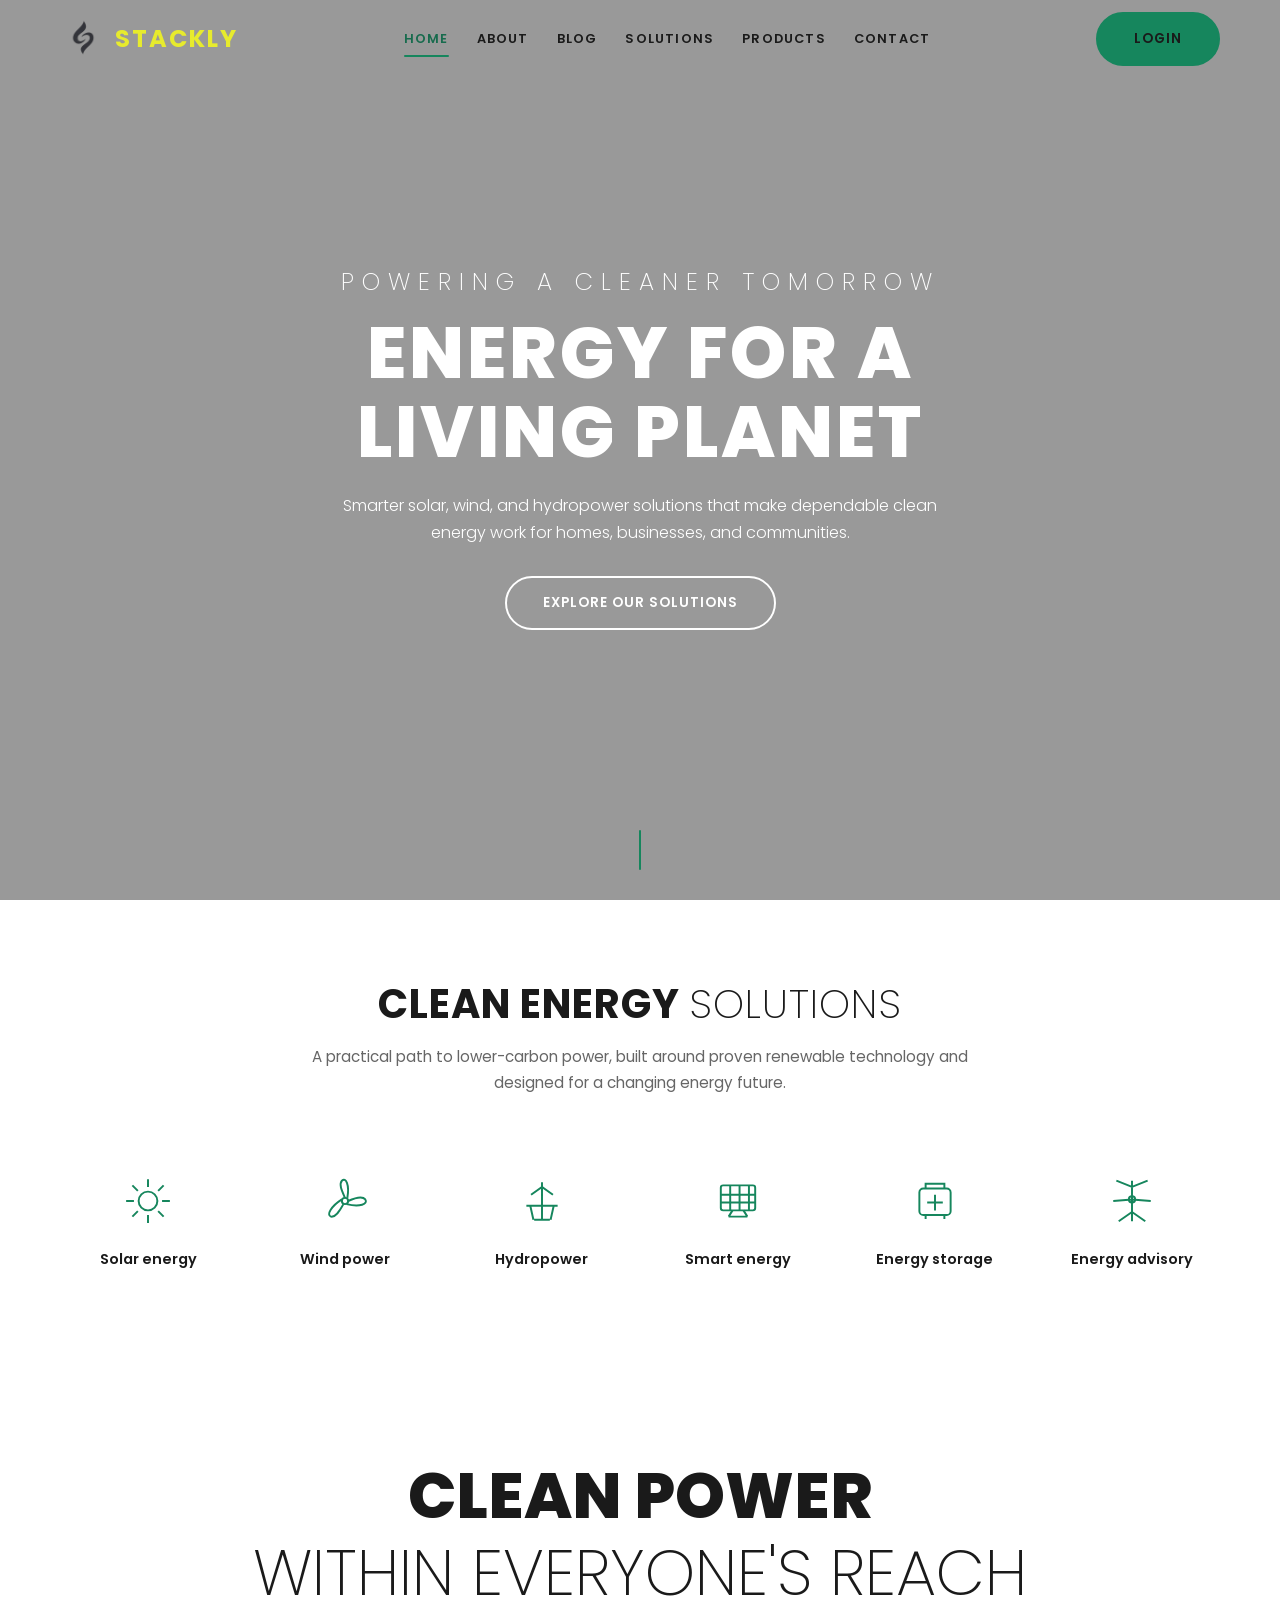
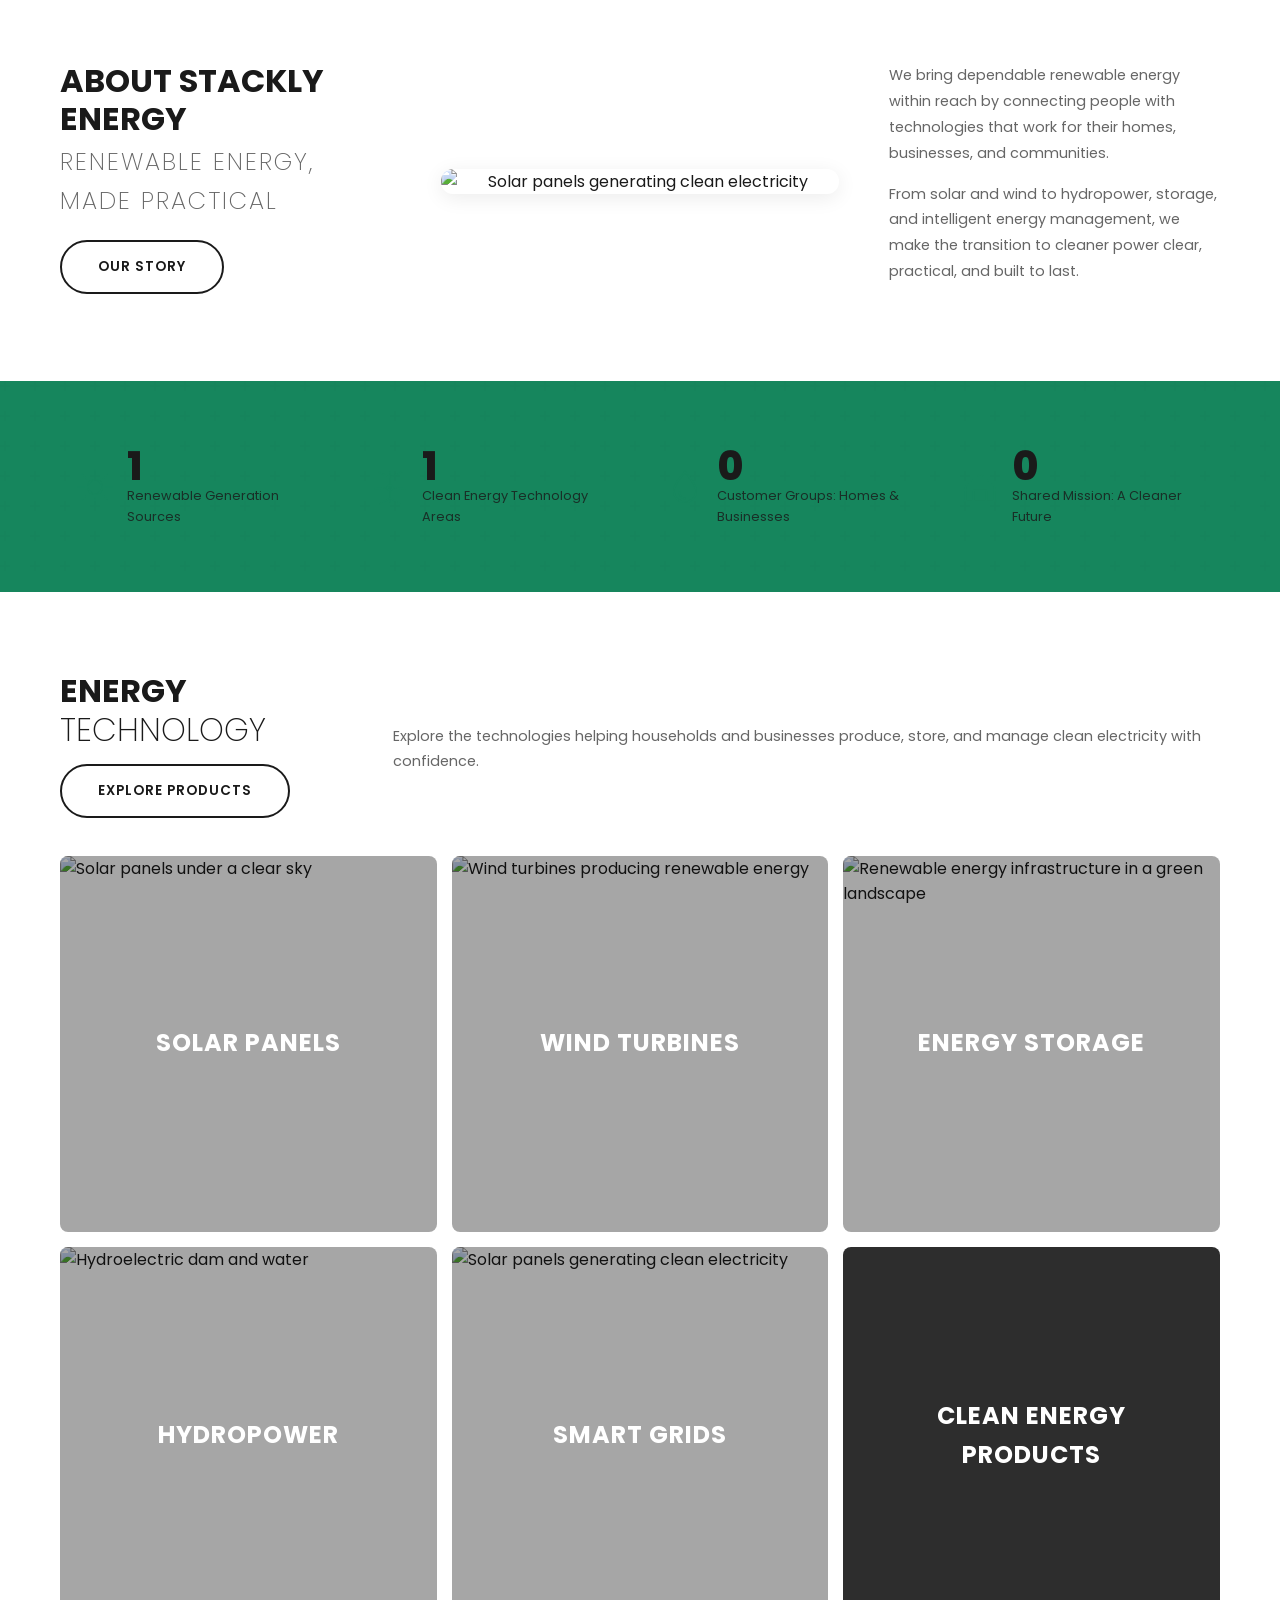
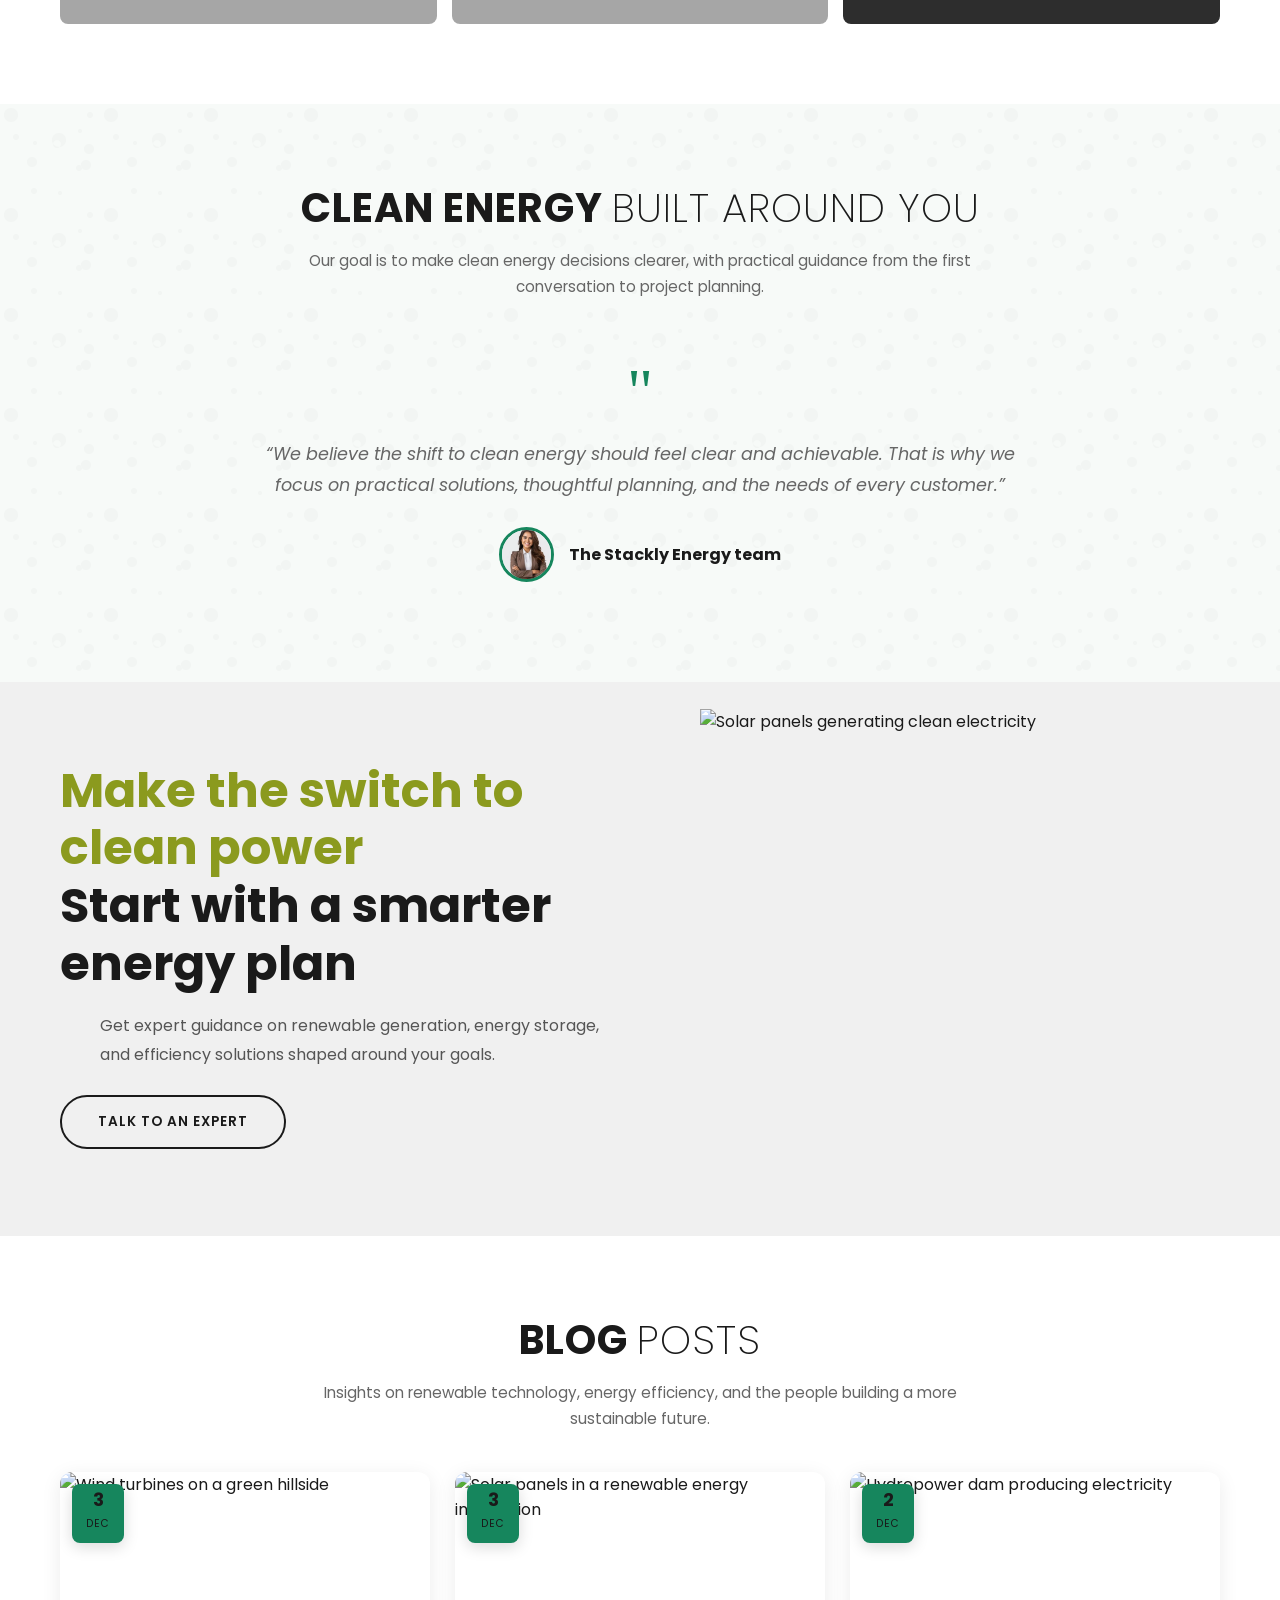
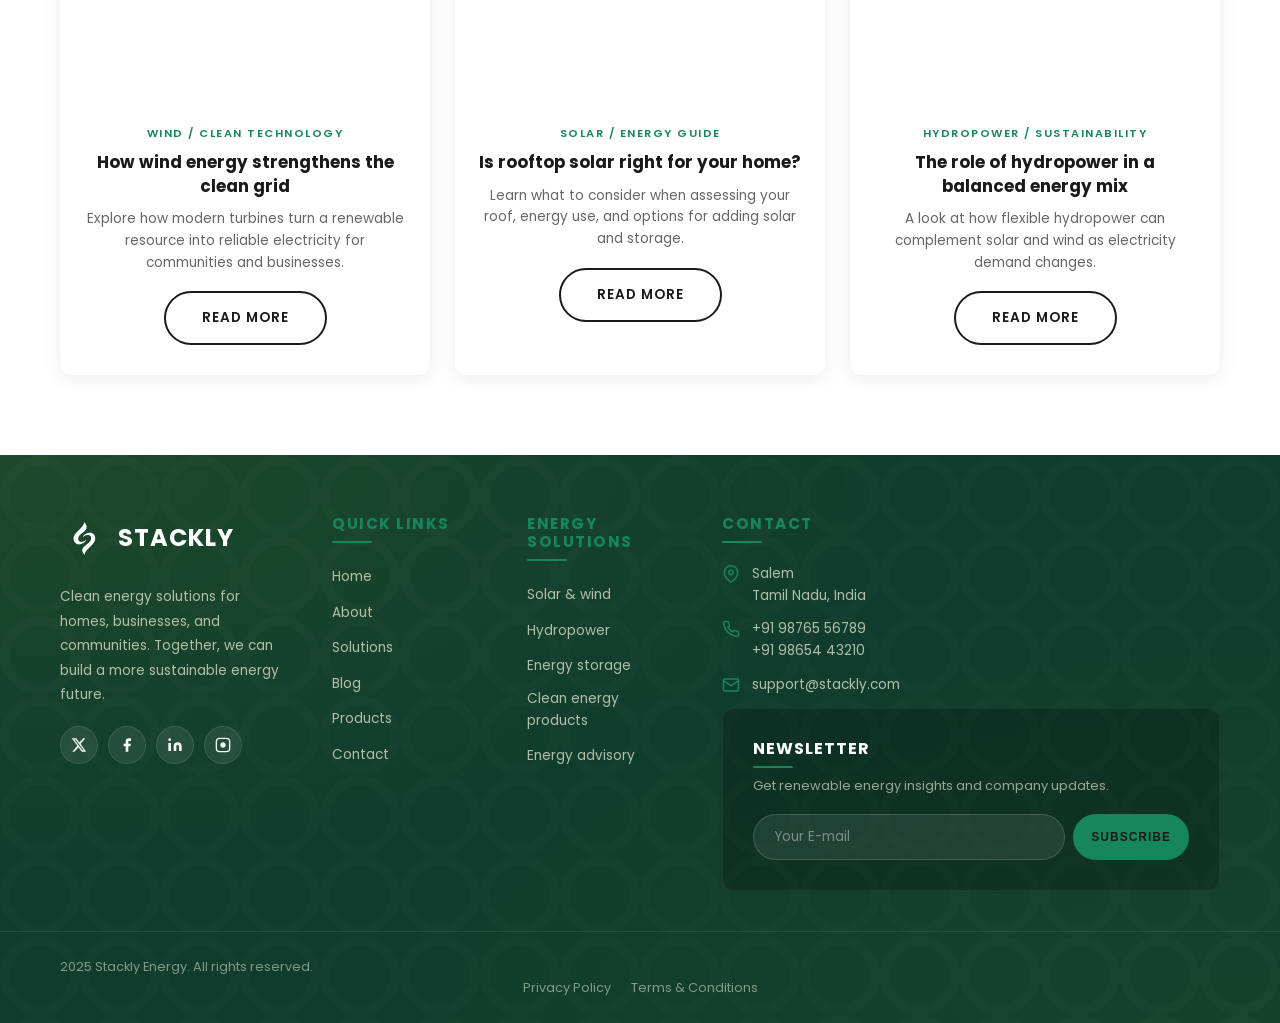
==== index.html @ 2f4397d4 "Add files via upload" ====
<!DOCTYPE html>
<html lang="en">
<head>
    <meta charset="UTF-8">
    <meta name="viewport" content="width=device-width, initial-scale=1.0">
    <title>Stackly Energy | Clean power for a brighter future</title>
    <meta name="description" content="Discover renewable energy solutions from Stackly Energy, including solar, wind, hydropower, storage, and energy management.">
    <link rel="preconnect" href="https://fonts.googleapis.com">
    <link href="https://fonts.googleapis.com/css2?family=Poppins:wght@200;300;400;500;600;700;800&display=swap" rel="stylesheet">
    <link rel="stylesheet" href="style.css">
</head>
<body>
    <!-- Header -->
    <header class="header header-transparent">
        <div class="container">
            <div class="header-inner">
              <a href="index.html" class="logo">
    <img src="logo.png" alt="STACKLY Logo" class="logo-image">
    <span class="logo-text">STACKLY</span>
</a>
                <nav class="nav">
                    <a href="index.html" class="nav-link active">Home</a>
                    <a href="about.html" class="nav-link">About</a>
                    <a href="blog.html" class="nav-link">Blog</a>
                    <a href="agriculture.html" class="nav-link">Solutions</a>
                    <a href="shop.html" class="nav-link">Products</a>
                    <a href="contact.html" class="nav-link">Contact</a>
                </nav>
                <a href="login.html" class="btn btn-primary">Login</a>
                <div class="mobile-toggle">
                    <span></span>
                    <span></span>
                    <span></span>
                </div>
            </div>
        </div>
    </header>

    <!-- Hero Section -->
    <section class="hero">
        <div class="hero-bg"></div>
        <div class="hero-overlay"></div>
        <div class="hero-content">
            <span class="hero-label">Powering a cleaner tomorrow</span>
            <h1 class="hero-title">Energy for a<br>living planet</h1>
            <p class="hero-desc">Smarter solar, wind, and hydropower solutions that make dependable clean energy work for homes, businesses, and communities.</p>
            <a href="agriculture.html" class="btn btn-outline-white">Explore our solutions</a>
        </div>
        <div class="scroll-down">
            <span></span>
        </div>
    </section>

    <!-- Clean energy solutions -->
    <section class="section-padding">
        <div class="container">
            <div class="fade-in">
                <h2 class="section-title">Clean energy <span class="thin">solutions</span></h2>
                <p class="section-subtitle">A practical path to lower-carbon power, built around proven renewable technology and designed for a changing energy future.</p>
            </div>
            <div class="offers-grid stagger-container">
                <div class="offer-card fade-in">
                    <div class="offer-icon">
                        <svg viewBox="0 0 64 64" fill="none" stroke="#16865d" stroke-width="2.5"><circle cx="32" cy="32" r="12"/><path d="M32 4v10M32 50v10M4 32h10M50 32h10M12 12l7 7M45 45l7 7M52 12l-7 7M19 45l-7 7"/></svg>
                    </div>
                    <h3 class="offer-title">Solar energy</h3>
                </div>
                <div class="offer-card fade-in">
                    <div class="offer-icon">
                        <svg viewBox="0 0 64 64" fill="none" stroke="#16865d" stroke-width="2.5"><circle cx="32" cy="32" r="4"/><path d="M32 28C28 19 24 11 28 6c5-5 10 5 7 22M36 32c9-4 18-7 22-2 4 6-7 10-24 6M30 36c-5 9-10 17-16 16-6-2 0-13 14-22"/></svg>
                    </div>
                    <h3 class="offer-title">Wind power</h3>
                </div>
                <div class="offer-card fade-in">
                    <div class="offer-icon">
                        <svg viewBox="0 0 64 64" fill="none" stroke="#16865d" stroke-width="2.5"><path d="M32 8v48M18 24l14-10 14 10M12 38h40M17 38l4 18M47 38l-4 18M22 56h20"/></svg>
                    </div>
                    <h3 class="offer-title">Hydropower</h3>
                </div>
                <div class="offer-card fade-in">
                    <div class="offer-icon">
                        <svg viewBox="0 0 64 64" fill="none" stroke="#16865d" stroke-width="2.5"><rect x="10" y="12" width="44" height="32" rx="3"/><path d="M10 24h44M10 34h44M22 12v32M34 12v32M46 12v32M20 52h24M25 44l-5 8M39 44l5 8"/></svg>
                    </div>
                    <h3 class="offer-title">Smart energy</h3>
                </div>
                <div class="offer-card fade-in">
                    <div class="offer-icon">
                        <svg viewBox="0 0 64 64" fill="none" stroke="#16865d" stroke-width="2.5"><rect x="12" y="16" width="40" height="34" rx="5"/><path d="M20 16v-6h24v6M20 50v5M44 50v5M22 34h20M32 24v20"/></svg>
                    </div>
                    <h3 class="offer-title">Energy storage</h3>
                </div>
                <div class="offer-card fade-in">
                    <div class="offer-icon">
                        <svg viewBox="0 0 64 64" fill="none" stroke="#16865d" stroke-width="2.5"><path d="M32 6v52M32 14L12 6M32 14l20-8M32 30L8 32M32 30l24 2M32 46L15 58M32 46l17 12"/><circle cx="32" cy="30" r="4"/></svg>
                    </div>
                    <h3 class="offer-title">Energy advisory</h3>
                </div>
            </div>
        </div>
    </section>

    <!-- About Section -->
    <section class="section-padding about-section">
        <div class="container">
            <div class="fade-in">
                <h2 class="about-big-text">Clean power<br><span class="thin">within everyone's reach</span></h2>
            </div>
            <div class="about-content">
                <div class="about-left fade-in">
                    <h3>About Stackly Energy</h3>
                    <p class="subtitle">Renewable energy, made practical</p>
                    <a href="about.html" class="btn btn-outline">Our story</a>
                </div>
                <div class="about-center fade-in">
                    <img src="https://images.unsplash.com/photo-1509391366360-2e959784a276?auto=format&amp;fit=crop&amp;w=900&amp;q=85" alt="Solar panels generating clean electricity">
                </div>
                <div class="about-right fade-in">
                    <p>We bring dependable renewable energy within reach by connecting people with technologies that work for their homes, businesses, and communities.</p>
                    <p>From solar and wind to hydropower, storage, and intelligent energy management, we make the transition to cleaner power clear, practical, and built to last.</p>
                </div>
            </div>
        </div>
    </section>

    <!-- Stats Section -->
    <section class="stats-section">
        <div class="container">
            <div class="stats-grid stagger-container">
                <div class="stat-item fade-in">
                    <div class="stat-icon">
                        <svg viewBox="0 0 50 50" fill="none" stroke="#16865d" stroke-width="2"><circle cx="25" cy="25" r="9"/><path d="M25 3v9M25 38v9M3 25h9M38 25h9M9 9l6 6M35 35l6 6M41 9l-6 6M15 35l-6 6"/></svg>
                    </div>
                    <div>
                        <div class="stat-number"><span class="counter" data-target="3">0</span></div>
                        <div class="stat-label">Renewable generation sources</div>
                    </div>
                </div>
                <div class="stat-item fade-in">
                    <div class="stat-icon">
                        <svg viewBox="0 0 50 50" fill="none" stroke="#16865d" stroke-width="2"><path d="M25 5v40M25 13L10 6M25 13l15-7M25 26L6 27M25 26l19 1M25 39L12 46M25 39l13 7"/><circle cx="25" cy="26" r="3"/></svg>
                    </div>
                    <div>
                        <div class="stat-number"><span class="counter" data-target="4">0</span></div>
                        <div class="stat-label">Clean energy technology areas</div>
                    </div>
                </div>
                <div class="stat-item fade-in">
                    <div class="stat-icon">
                        <svg viewBox="0 0 50 50" fill="none" stroke="#16865d" stroke-width="2"><path d="M25 6c-7 9-14 16-14 24a14 14 0 0028 0c0-8-7-15-14-24z"/><path d="M18 31c0 5 3 8 8 9"/></svg>
                    </div>
                    <div>
                        <div class="stat-number"><span class="counter" data-target="2">0</span></div>
                        <div class="stat-label">Customer groups: homes &amp; businesses</div>
                    </div>
                </div>
                <div class="stat-item fade-in">
                    <div class="stat-icon">
                        <svg viewBox="0 0 50 50" fill="none" stroke="#16865d" stroke-width="2"><path d="M7 43V24l18-15 18 15v19M17 43V29h16v14M4 43h42"/></svg>
                    </div>
                    <div>
                        <div class="stat-number"><span class="counter" data-target="1">0</span></div>
                        <div class="stat-label">Shared mission: a cleaner future</div>
                    </div>
                </div>
            </div>
        </div>
    </section>

    <!-- Products Section -->
    <section class="section-padding">
        <div class="container">
            <div class="products-header fade-in">
                <div>
                    <h2>Energy <span class="thin">technology</span></h2>
                    <a href="shop.html" class="btn btn-outline" style="margin-top:15px">Explore products</a>
                </div>
                <p>Explore the technologies helping households and businesses produce, store, and manage clean electricity with confidence.</p>
            </div>
            <div class="products-grid stagger-container">
                    <a href="shop.html" class="product-card fade-in">
                        <img src="https://images.unsplash.com/photo-1497440001374-f26997328c1b?auto=format&amp;fit=crop&amp;w=800&amp;q=85" alt="Solar panels under a clear sky">
                        <div class="product-overlay">
                            <h3 class="product-title">Solar panels</h3>
                        </div>
                    </a>
                <a href="shop.html" class="product-card fade-in">
                    <img src="https://images.unsplash.com/photo-1466611653911-95081537e5b7?auto=format&amp;fit=crop&amp;w=800&amp;q=85" alt="Wind turbines producing renewable energy">
                    <div class="product-overlay">
                        <h3 class="product-title">Wind turbines</h3>
                    </div>
                </a>
                <a href="shop.html" class="product-card fade-in">
                    <img src="https://images.unsplash.com/photo-1497435334941-8c899ee9e8e9?auto=format&amp;fit=crop&amp;w=800&amp;q=85" alt="Renewable energy infrastructure in a green landscape">
                    <div class="product-overlay">
                        <h3 class="product-title">Energy storage</h3>
                    </div>
                </a>
                <a href="shop.html" class="product-card fade-in">
                    <img src="https://images.unsplash.com/photo-1516937941344-00b4e0337589?auto=format&amp;fit=crop&amp;w=800&amp;q=85" alt="Hydroelectric dam and water">
                    <div class="product-overlay">
                        <h3 class="product-title">Hydropower</h3>
                    </div>
                </a>
                <a href="shop.html" class="product-card fade-in">
                    <img src="https://images.unsplash.com/photo-1509391366360-2e959784a276?auto=format&amp;fit=crop&amp;w=800&amp;q=85" alt="Solar panels generating clean electricity">
                    <div class="product-overlay">
                        <h3 class="product-title">Smart grids</h3>
                    </div>
                </a>
                <a href="shop.html" class="product-card dark fade-in">
                    <div class="product-title">Clean energy<br>products</div>
                </a>
            </div>
        </div>
    </section>

    <!-- Testimonials -->
    <section class="section-padding testimonials-section">
        <div class="container">
            <div class="fade-in">
                <h2 class="section-title">Clean energy <span class="thin">built around you</span></h2>
                <p class="section-subtitle">Our goal is to make clean energy decisions clearer, with practical guidance from the first conversation to project planning.</p>
            </div>
            <div class="testimonial-slide fade-in">
                <div class="quote-icon">"</div>
                <p class="testimonial-text">“We believe the shift to clean energy should feel clear and achievable. That is why we focus on practical solutions, thoughtful planning, and the needs of every customer.”</p>
                <div class="testimonial-author">
                    <img src="asha.webp" alt="Terens Smith">
                    <h4>The Stackly Energy team</h4>
                </div>
            </div>
        </div>
    </section>

    <!-- Promo Section -->
    <section class="promo-section">
        <div class="promo-inner">
           <div class="promo-content fade-in">
    <h2>
        <span class="highlight">Make the switch to clean power</span><br>
        Start with a smarter energy plan
    </h2>

    <p>
        Get expert guidance on renewable generation, energy storage, and efficiency solutions shaped around your goals.
    </p>

    <a href="contact.html" class="btn btn-outline">Talk to an expert</a>
</div>
            <div class="promo-image">
                <img src="https://images.unsplash.com/photo-1509391366360-2e959784a276?auto=format&amp;fit=crop&amp;w=900&amp;q=85" alt="Solar panels generating clean electricity">
            </div>
        </div>
    </section>

    <!-- Blog Section -->
    <section class="section-padding">
        <div class="container">
            <div class="fade-in">
                <h2 class="section-title">Blog <span class="thin">Posts</span></h2>
                <p class="section-subtitle">Insights on renewable technology, energy efficiency, and the people building a more sustainable future.</p>
            </div>
            <div class="blog-grid stagger-container">
                <article class="blog-card fade-in">
                    <div class="blog-image">
                        <img src="https://images.unsplash.com/photo-1466611653911-95081537e5b7?auto=format&amp;fit=crop&amp;w=700&amp;q=85" alt="Wind turbines on a green hillside">
                        <div class="blog-date">
                            <span class="day">3</span>
                            <span class="month">Dec</span>
                        </div>
                    </div>
                    <div class="blog-content">
                        <div class="blog-meta">Wind / Clean technology</div>
                        <h3 class="blog-title">How wind energy strengthens the clean grid</h3>
                        <p class="blog-excerpt">Explore how modern turbines turn a renewable resource into reliable electricity for communities and businesses.</p>
                        <a href="blog.html" class="btn btn-outline">Read More</a>
                    </div>
                </article>
                <article class="blog-card fade-in">
                    <div class="blog-image">
                        <img src="https://images.unsplash.com/photo-1497440001374-f26997328c1b?auto=format&amp;fit=crop&amp;w=700&amp;q=85" alt="Solar panels in a renewable energy installation">
                        <div class="blog-date">
                            <span class="day">3</span>
                            <span class="month">Dec</span>
                        </div>
                    </div>
                    <div class="blog-content">
                        <div class="blog-meta">Solar / Energy guide</div>
                        <h3 class="blog-title">Is rooftop solar right for your home?</h3>
                        <p class="blog-excerpt">Learn what to consider when assessing your roof, energy use, and options for adding solar and storage.</p>
                        <a href="blog.html" class="btn btn-outline">Read More</a>
                    </div>
                </article>
                <article class="blog-card fade-in">
                    <div class="blog-image">
                        <img src="https://images.unsplash.com/photo-1516937941344-00b4e0337589?auto=format&amp;fit=crop&amp;w=700&amp;q=85" alt="Hydropower dam producing electricity">
                        <div class="blog-date">
                            <span class="day">2</span>
                            <span class="month">Dec</span>
                        </div>
                    </div>
                    <div class="blog-content">
                        <div class="blog-meta">Hydropower / Sustainability</div>
                        <h3 class="blog-title">The role of hydropower in a balanced energy mix</h3>
                        <p class="blog-excerpt">A look at how flexible hydropower can complement solar and wind as electricity demand changes.</p>
                        <a href="blog.html" class="btn btn-outline">Read More</a>
                    </div>
                </article>
            </div>
        </div>
    </section>

    <!-- Partners -->
    <!-- <section class="partners-section">
        <div class="container">
            <div class="partners-grid stagger-container">
                <img src="https://via.placeholder.com/150x80/4a7c59/ffffff?text=ORGANIC+FOOD" alt="Partner 1" class="partner-logo fade-in">
                <img src="https://via.placeholder.com/150x80/6b8e23/ffffff?text=FARM+FRESH" alt="Partner 2" class="partner-logo fade-in">
                <img src="https://via.placeholder.com/150x80/228b22/ffffff?text=OrganicFood" alt="Partner 3" class="partner-logo fade-in">
                <img src="https://via.placeholder.com/150x80/176b4d/ffffff?text=Clean+Energy" alt="Clean energy partner" class="partner-logo fade-in">
                <img src="https://via.placeholder.com/150x80/2e8b57/ffffff?text=ORGANIC" alt="Partner 5" class="partner-logo fade-in">
            </div>
        </div>
    </section>

    <!-- Contact / Get In Touch Section -->
    <!-- <section class="contact-section" id="contact">
        <div class="container">
            <div class="fade-in">
                <h2 class="section-title">Get <span class="thin">In Touch</span></h2>
                <p class="section-subtitle">Have a project in mind or want to learn more about clean energy? We'd love to hear from you.</p>
            </div>
            <form class="contact-form" id="contactForm">
                <div class="form-row">
                    <div class="form-group">
                        <input type="text" class="form-control" id="contactName" placeholder="Name">
                        <span class="error-msg">Please fill the field.</span>
                    </div>
                    <div class="form-group">
                        <input type="email" class="form-control" id="contactEmail" placeholder="E-mail">
                        <span class="error-msg">Please fill the field.</span>
                    </div>
                </div>
                <div class="form-group full">
                    <textarea class="form-control textarea" id="contactMessage" placeholder="Comments"></textarea>
                    <span class="error-msg">Please fill the field.</span>
                </div>
                <div style="text-align:center; margin-top:30px;">
                    <button type="submit" class="btn btn-send">Send</button>
                </div>
            </form>
        </div>
    </section>  -->

    <!-- Map -->
    <!-- <section class="map-section">
        <iframe src="https://www.google.com/maps/embed?pb=!1m18!1m12!1m3!1d3168.639436474726!2d-122.083746684692!3d37.4219999798245!2m3!1f0!2f0!3f0!3m2!1i1024!2i768!4f13.1!3m3!1m2!1s0x808fba02425dad8f%3A0x6c296c66619367e0!2sGoogleplex!5e0!3m2!1sen!2sus!4v1620000000000!5m2!1sen!2sus" allowfullscreen="" loading="lazy"></iframe>
    </section> -->

    <!-- Footer -->
    <footer class="footer">
        <div class="footer-top">
            <div class="container">
                <div class="footer-grid">
                    <!-- Column 1: Brand -->
                    <div class="footer-column footer-brand">
                                  <a href="index.html" class="logo">
    <img src="logoo - Copy.webp" alt="STACKLY Logo" class="logo-image">
    <span class="logo-text">STACKLY</span>
</a>
                        <p>Clean energy solutions for homes, businesses, and communities. Together, we can build a more sustainable energy future.</p>
                        <div class="social-links">
<a href="404.html" aria-label="X">
    <svg width="16" height="16" viewBox="0 0 24 24" fill="currentColor">
        <path d="M18.244 2H21.5l-7.11 8.13L22.75 22h-6.54l-5.12-6.69L5.2 22H1.94l7.61-8.7L1.25 2h6.7l4.63 6.1L18.244 2zm-1.15 18h1.81L6.93 3.9H5.01L17.094 20z"/>
    </svg>
</a>                            <a href="404.html" aria-label="Facebook"><svg width="16" height="16" viewBox="0 0 24 24" fill="currentColor"><path d="M18 2h-3a5 5 0 0 0-5 5v3H7v4h3v8h4v-8h3l1-4h-4V7a1 1 0 0 1 1-1h3z"/></svg></a>
                            <a href="404.html" aria-label="LinkedIn"><svg width="16" height="16" viewBox="0 0 24 24" fill="currentColor"><path d="M16 8a6 6 0 0 1 6 6v7h-4v-7a2 2 0 0 0-2-2 2 2 0 0 0-2 2v7h-4v-7a6 6 0 0 1 6-6zM2 9h4v12H2zM4 6a2 2 0 1 1 0-4 2 2 0 0 1 0 4z"/></svg></a>
                            <a href="404.html" aria-label="Instagram"><svg width="16" height="16" viewBox="0 0 24 24" fill="currentColor"><rect x="2" y="2" width="20" height="20" rx="5" ry="5" stroke="currentColor" stroke-width="2" fill="none"/><path d="M16 11.37A4 4 0 1 1 12.63 8 4 4 0 0 1 16 11.37z"/><line x1="17.5" y1="6.5" x2="17.51" y2="6.5"/></svg></a>
                        </div>
                    </div>
                    
                    <!-- Column 2: Quick Links -->
                    <div class="footer-column">
                        <h4>Quick Links</h4>
                        <ul class="footer-links">
                            <li><a href="index.html">Home</a></li>
                            <li><a href="about.html">About</a></li>
                            <li><a href="agriculture.html">Solutions</a></li>
                            <li><a href="blog.html">Blog</a></li>
                            <li><a href="shop.html">Products</a></li>
                            <li><a href="contact.html">Contact</a></li>
                        </ul>
                    </div>
                    
                    <!-- Column 3: Energy solutions -->
                    <div class="footer-column">
                        <h4>Energy solutions</h4>
                        <ul class="footer-links">
                            <li><a href="agriculture.html">Solar &amp; wind</a></li>
                            <li><a href="agriculture.html">Hydropower</a></li>
                            <li><a href="agriculture.html">Energy storage</a></li>
                            <li><a href="shop.html">Clean energy products</a></li>
                            <li><a href="contact.html">Energy advisory</a></li>
                        </ul>
                    </div>
                    
                    <!-- Column 4: Contact + Newsletter -->
                    <div class="footer-column">
                        <h4>Contact</h4>
                        <div class="footer-contact-item">
                            <svg width="18" height="18" viewBox="0 0 24 24" fill="none" stroke="currentColor" stroke-width="2"><path d="M21 10c0 7-9 13-9 13s-9-6-9-13a9 9 0 0 1 18 0z"/><circle cx="12" cy="10" r="3"/></svg>
                            <span>Salem<br>Tamil Nadu, India</span>
                        </div>
                        <div class="footer-contact-item">
                            <svg width="18" height="18" viewBox="0 0 24 24" fill="none" stroke="currentColor" stroke-width="2"><path d="M22 16.92v3a2 2 0 0 1-2.18 2 19.79 19.79 0 0 1-8.63-3.07 19.5 19.5 0 0 1-6-6 19.79 19.79 0 0 1-3.07-8.67A2 2 0 0 1 4.11 2h3a2 2 0 0 1 2 1.72 12.84 12.84 0 0 0 .7 2.81 2 2 0 0 1-.45 2.11L8.09 9.91a16 16 0 0 0 6 6l1.27-1.27a2 2 0 0 1 2.11-.45 12.84 12.84 0 0 0 2.81.7A2 2 0 0 1 22 16.92z"/></svg>
                            <span>+91 98765 56789<br>+91 98654 43210</span>
                        </div>
                        <div class="footer-contact-item">
                            <svg width="18" height="18" viewBox="0 0 24 24" fill="none" stroke="currentColor" stroke-width="2"><path d="M4 4h16c1.1 0 2 .9 2 2v12c0 1.1-.9 2-2 2H4c-1.1 0-2-.9-2-2V6c0-1.1.9-2 2-2z"/><polyline points="22,6 12,13 2,6"/></svg>
                            <span>support@stackly.com</span>
                        </div>
                        
                        <div class="footer-newsletter-area">
                            <h4>Newsletter</h4>
                            <p>Get renewable energy insights and company updates.</p>
                            <form class="newsletter-form">
                                <input type="email" class="form-control" placeholder="Your E-mail" required>
                                <button type="submit" class="btn btn-primary" style="padding:10px 20px; font-size:0.75rem;">Subscribe</button>
                            </form>
                        </div>
                    </div>
                </div>
            </div>
        </div>
        
        <div class="footer-bottom">
            <div class="container">
                <p>2025 Stackly Energy. All rights reserved.</p>
                <div class="footer-bottom-links">
                    <a href="404.html">Privacy Policy</a>
                    <a href="404.html">Terms & Conditions</a>
                </div>
            </div>
        </div>
    </footer>

    <!-- Back to Top -->
    <div class="back-to-top" aria-label="Back to top">
        <svg width="20" height="20" viewBox="0 0 24 24" fill="none" stroke="currentColor" stroke-width="2.5"><path d="M18 15l-6-6-6 6"/></svg>
    </div>

    <script src="script.js"></script>
</body>
</html>
---- style.css ----
/* ============================================
   Stackly Energy - Renewable Energy Website Styles
   Mobile-First | Responsive | Animated
   ============================================ */

/* CSS Variables - Renewable Energy Palette */
:root {
    --primary: #16865d;
    --primary-dark: #116b4a;
    --primary-light: #d9f3e7;
    --deep-green: #103c2d;
    --forest-green: #176b4d;
    --olive: #4a9b70;
    --earth: #d3a82e;
    --brown: #34584b;
    --cream: #f3f8f4;
    --off-white: #f7faf8;
    --dark: #1a1a1a;
    --dark-gray: #2d2d2d;
    --gray: #666666;
    --light-gray: #f0f0f0;
    --white: #ffffff;
    --header-bg: rgba(255,255,255,0.98);
    --header-shadow: 0 2px 20px rgba(0,0,0,0.08);
    --transition: all 0.3s cubic-bezier(0.4, 0, 0.2, 1);
    --transition-slow: all 0.5s cubic-bezier(0.4, 0, 0.2, 1);
    --shadow: 0 4px 20px rgba(0,0,0,0.08);
    --shadow-hover: 0 12px 40px rgba(0,0,0,0.15);
    --shadow-card: 0 8px 30px rgba(0,0,0,0.12);
    --radius: 12px;
    --radius-sm: 8px;
}

/* Reset & Base */
*, *::before, *::after {
    margin: 0;
    padding: 0;
    box-sizing: border-box;
}

html {
    scroll-behavior: smooth;
    font-size: 16px;
}

body {
    font-family: 'Poppins', sans-serif;
    color: var(--dark);
    line-height: 1.6;
    overflow-x: hidden;
    background: var(--white);
    -webkit-font-smoothing: antialiased;
    -moz-osx-font-smoothing: grayscale;
}

img {
    max-width: 100%;
    height: auto;
    display: block;
}

a {
    text-decoration: none;
    color: inherit;
    transition: var(--transition);
}

ul { list-style: none; }

/* Container */
.container {
    width: 100%;
    max-width: 1200px;
    margin: 0 auto;
    padding: 0 20px;
}

.section-padding {
    padding: 35px 0;
}
.page-hero + .section-padding{
    padding-top: 15px !important;
}
.page-hero + .section-padding {
    padding-top: 20px;
}
@media (min-width: 768px) {
    .section-padding {
        padding: 80px 0;
    }
    .page-hero + .section-padding {
    padding-top: 20px;
}
}

/* Page Load Animation */
.page-wrapper {
    animation: pageFadeIn 0.5s ease-out;
}

@keyframes pageFadeIn {
    from { opacity: 0; transform: translateY(10px); }
    to { opacity: 1; transform: translateY(0); }
}

/* Typography */
h1, h2, h3, h4, h5, h6 {
    font-weight: 700;
    line-height: 1.2;
}

.section-title {
    font-size: clamp(1.8rem, 5vw, 2.5rem);
    text-transform: uppercase;
    text-align: center;
    margin-bottom: 1rem;
    letter-spacing: 1px;
}

.section-title .thin { font-weight: 200; }

.section-subtitle {
    text-align: center;
    color: var(--gray);
    max-width: 700px;
    margin: 0 auto 2.5rem;
    font-size: clamp(0.85rem, 2vw, 0.95rem);
    line-height: 1.7;
    padding: 0 15px;
}

/* Buttons */
.btn {
    display: inline-block;
    padding: 14px 36px;
    border-radius: 50px;
    font-weight: 600;
    font-size: 0.85rem;
    text-transform: uppercase;
    letter-spacing: 1px;
    cursor: pointer;
    transition: var(--transition);
    border: 2px solid transparent;
    text-align: center;
    position: relative;
    overflow: hidden;
    z-index: 1;
}

.btn::before {
    content: '';
    position: absolute;
    top: 50%;
    left: 50%;
    width: 0;
    height: 0;
    background: rgba(255,255,255,0.2);
    border-radius: 50%;
    transform: translate(-50%, -50%);
    transition: width 0.6s ease, height 0.6s ease;
    z-index: -1;
}

.btn:hover::before {
    width: 300px;
    height: 300px;
}

.btn-primary {
    background: var(--primary);
    color: var(--dark);
    border-color: var(--primary);
}

.btn-primary:hover {
    background: var(--primary-dark);
    transform: translateY(-3px);
    box-shadow: 0 8px 25px rgba(245, 213, 71, 0.4);
}

.btn-outline {
    background: transparent;
    color: var(--dark);
    border-color: var(--dark);
}

.btn-outline:hover {
    background: var(--dark);
    color: var(--white);
    transform: translateY(-3px);
    box-shadow: var(--shadow-hover);
}

.btn-outline-white {
    background: transparent;
    color: var(--white);
    border-color: var(--white);
}

.btn-outline-white:hover {
    background: var(--white);
    color: var(--dark);
    transform: translateY(-3px);
}

.btn-send {
    background: transparent;
    color: var(--white);
    border-color: var(--primary);
    width: 100%;
}

.btn-send:hover {
    background: var(--primary);
    color: var(--dark);
    transform: translateY(-2px);
}

/* ============================================
   HEADER - Fixed Visibility on All Pages
   ============================================ */
.header {
    position: fixed;
    top: 0;
    left: 0;
    width: 100%;
    z-index: 1000;
    transition: var(--transition);
    padding: 12px 0;
    background: var(--header-bg);
    backdrop-filter: blur(20px);
    -webkit-backdrop-filter: blur(20px);
    box-shadow: var(--header-shadow);
    border-bottom: 1px solid rgba(0,0,0,0.05);
}

.header-transparent {
    background: transparent;
    backdrop-filter: none;
    box-shadow: none;
    border-bottom: none;
}

.header-transparent.scrolled {
    background: var(--header-bg);
    backdrop-filter: blur(20px);
    -webkit-backdrop-filter: blur(20px);
    box-shadow: var(--header-shadow);
    border-bottom: 1px solid rgba(0,0,0,0.05);
    padding: 10px 0;
}

.header.scrolled {
    padding: 10px 0;
    box-shadow: 0 2px 30px rgba(0,0,0,0.12);
}

.header-inner {
    display: flex;
    align-items: center;
    justify-content: space-between;
}

/* Logo */
.logo {
    display: flex;
    align-items: center;
    gap: 10px;
    z-index: 1001;
}

.logo-icon {
    width: 44px;
    height: 44px;
    background: var(--primary);
    display: flex;
    align-items: center;
    justify-content: center;
    border-radius: 8px;
    transition: var(--transition);
    flex-shrink: 0;
}

.logo:hover .logo-icon {
    transform: scale(1.05) rotate(-5deg);
}

.logo-icon svg {
    width: 26px;
    height: 26px;
    stroke: var(--dark);
    fill: none;
    stroke-width: 2;
}

.logo-text {
    font-size: 1.4rem;
    font-weight: 800;
    color: var(--dark);
    letter-spacing: 2px;
}

/* Navigation */
.nav {
    display: flex;
    align-items: center;
    gap: 28px;
}

.nav-link {
    font-size: 0.8rem;
    font-weight: 600;
    text-transform: uppercase;
    letter-spacing: 1.2px;
    color: var(--dark);
    position: relative;
    padding: 6px 0;
    transition: var(--transition);
}

.nav-link::after {
    content: '';
    position: absolute;
    bottom: -2px;
    left: 0;
    width: 0;
    height: 2.5px;
    background: var(--primary);
    transition: width 0.3s ease;
    border-radius: 2px;
}

.nav-link:hover,
.nav-link.active {
    color: var(--forest-green);
}

.nav-link:hover::after,
.nav-link.active::after {
    width: 100%;
}

/* Mobile Toggle */
.mobile-toggle {
    display: none;
    flex-direction: column;
    gap: 5px;
    cursor: pointer;
    z-index: 1001;
    padding: 8px;
    background: rgba(0,0,0,0.05);
    border-radius: 8px;
    transition: var(--transition);
}

.mobile-toggle:hover {
    background: rgba(0,0,0,0.1);
}

.mobile-toggle span {
    display: block;
    width: 24px;
    height: 2.5px;
    background: var(--dark);
    transition: var(--transition);
    border-radius: 2px;
}

.mobile-toggle.active span:nth-child(1) {
    transform: rotate(45deg) translate(5.5px, 5.5px);
}

.mobile-toggle.active span:nth-child(2) {
    opacity: 0;
    transform: translateX(-10px);
}

.mobile-toggle.active span:nth-child(3) {
    transform: rotate(-45deg) translate(5.5px, -5.5px);
}

/* ============================================
   HERO SECTION
   ============================================ */
.hero {
    position: relative;
    height: 100vh;
    min-height: 600px;
    display: flex;
    align-items: center;
    justify-content: center;
    text-align: center;
    overflow: hidden;
}

.hero-bg {
    position: absolute;
    top: 0;
    left: 0;
    width: 100%;
    height: 100%;
    background: url('https://images.unsplash.com/photo-1509391366360-2e959784a276?auto=format&fit=crop&w=2000&q=85') center/cover no-repeat;
    z-index: -2;
    animation: heroZoom 20s infinite alternate ease-in-out;
}

@keyframes heroZoom {
    from { transform: scale(1); }
    to { transform: scale(1.1); }
}

.hero-overlay {
    position: absolute;
    top: 0;
    left: 0;
    width: 100%;
    height: 100%;
    background: rgba(0,0,0,0.4);
    z-index: -1;
}

.hero-content {
    position: relative;
    z-index: 1;
    color: var(--white);
    max-width: 800px;
    padding: 0 20px;
}

.hero-label {
    font-size: clamp(1rem, 3vw, 1.5rem);
    font-weight: 200;
    letter-spacing: 8px;
    text-transform: uppercase;
    margin-bottom: 12px;
    display: block;
    animation: fadeInUp 1s ease 0.2s both;
}

.hero-title {
    font-size: clamp(2.5rem, 8vw, 4.5rem);
    font-weight: 800;
    text-transform: uppercase;
    letter-spacing: 3px;
    margin-bottom: 20px;
    line-height: 1.1;
    animation: fadeInUp 1s ease 0.4s both;
}

.hero-desc {
    font-size: clamp(0.85rem, 2vw, 1rem);
    opacity: 0.9;
    max-width: 600px;
    margin: 0 auto 30px;
    font-weight: 300;
    line-height: 1.7;
    animation: fadeInUp 1s ease 0.6s both;
}

.hero .btn {
    animation: fadeInUp 1s ease 0.8s both;
}

/* Scroll Down */
.scroll-down {
    position: absolute;
    bottom: 30px;
    left: 50%;
    transform: translateX(-50%);
    display: flex;
    flex-direction: column;
    align-items: center;
    gap: 8px;
    color: var(--white);
    animation: bounce 2s infinite;
}

.scroll-down span {
    width: 2px;
    height: 40px;
    background: var(--primary);
    display: block;
    border-radius: 2px;
}

/* ============================================
   SPECIAL OFFERS
   ============================================ */
.offers-grid {
    display: grid;
    grid-template-columns: repeat(3, 1fr);
    gap: 20px;
    margin-top: 30px;
}

.offer-card {
    text-align: center;
    padding: 30px 20px;
    transition: var(--transition);
    border-radius: var(--radius);
    background: var(--white);
}

.offer-card:hover {
    transform: translateY(-12px);
    box-shadow: var(--shadow-card);
}

.offer-icon {
    width: 70px;
    height: 70px;
    margin: 0 auto 15px;
    display: flex;
    align-items: center;
    justify-content: center;
    transition: var(--transition);
}

.offer-card:hover .offer-icon {
    transform: scale(1.1) rotate(-5deg);
}

.offer-icon svg,
.offer-icon img {
    width: 50px;
    height: 50px;
}

.offer-title {
    font-size: 0.9rem;
    font-weight: 600;
    color: var(--dark);
}

/* ============================================
   ABOUT SECTION
   ============================================ */
.about-section { position: relative; overflow: hidden; }

.about-big-text {
    font-size: clamp(2rem, 6vw, 4rem);
    font-weight: 800;
    text-transform: uppercase;
    text-align: center;
    margin-bottom: 50px;
    line-height: 1.2;
}

.about-big-text .thin { font-weight: 200; }

.about-content {
    display: grid;
    grid-template-columns: 1fr 1.2fr 1fr;
    gap: 40px;
    align-items: center;
}

.about-left h3 {
    font-size: clamp(1.5rem, 4vw, 2rem);
    text-transform: uppercase;
    margin-bottom: 5px;
}

.about-left .subtitle {
    font-size: clamp(1.1rem, 3vw, 1.5rem);
    font-weight: 200;
    text-transform: uppercase;
    letter-spacing: 2px;
    margin-bottom: 20px;
    color: var(--gray);
}

.about-center {
    position: relative;
    text-align: center;
}

.about-center img {
    max-width: 100%;
    margin: 0 auto;
    border-radius: var(--radius);
    box-shadow: var(--shadow);
}

.about-right p {
    color: var(--gray);
    font-size: 0.9rem;
    line-height: 1.8;
    margin-bottom: 15px;
}

/* ============================================
   STATS SECTION
   ============================================ */
.stats-section {
    background: var(--primary);
    padding: 50px 0;
    position: relative;
    overflow: hidden;
}

.stats-section::before {
    content: '';
    position: absolute;
    top: 0;
    left: 0;
    width: 100%;
    height: 100%;
    background: url("data:image/svg+xml,%3Csvg width='60' height='60' viewBox='0 0 60 60' xmlns='http://www.w3.org/2000/svg'%3E%3Cg fill='none' fill-rule='evenodd'%3E%3Cg fill='%23000000' fill-opacity='0.03'%3E%3Cpath d='M36 34v-4h-2v4h-4v2h4v4h2v-4h4v-2h-4zm0-30V0h-2v4h-4v2h4v4h2V6h4V4h-4zM6 34v-4H4v4H0v2h4v4h2v-4h4v-2H6zM6 4V0H4v4H0v2h4v4h2V6h4V4H6z'/%3E%3C/g%3E%3C/g%3E%3C/svg%3E");
    opacity: 0.5;
}

.stats-grid {
    display: grid;
    grid-template-columns: repeat(2, 1fr);
    gap: 25px;
    position: relative;
    z-index: 1;
}

.stat-item {
    display: flex;
    align-items: center;
    justify-content: center;
    gap: 12px;
    padding: 15px;
}

.stat-icon {
    width: 40px;
    height: 40px;
    opacity: 0.6;
    flex-shrink: 0;
}

.stat-icon svg {
    width: 100%;
    height: 100%;
}

.stat-number {
    font-size: clamp(1.8rem, 4vw, 2.5rem);
    font-weight: 800;
    color: var(--dark);
    line-height: 1;
}

.stat-label {
    font-size: 0.8rem;
    color: var(--dark);
    opacity: 0.8;
    text-transform: capitalize;
}

/* ============================================
   PRODUCTS GRID
   ============================================ */
.products-grid {
    display: grid;
    grid-template-columns: repeat(2, 1fr);
    gap: 12px;
    margin-top: 30px;
}

.product-card {
    position: relative;
    overflow: hidden;
    border-radius: var(--radius-sm);
    aspect-ratio: 1;
    cursor: pointer;
}

.product-card img {
    width: 100%;
    height: 100%;
    object-fit: cover;
    transition: transform 0.6s cubic-bezier(0.4, 0, 0.2, 1);
}

.product-card:hover img {
    transform: scale(1.15);
}

.product-overlay {
    position: absolute;
    top: 0;
    left: 0;
    width: 100%;
    height: 100%;
    background: rgba(0,0,0,0.35);
    display: flex;
    align-items: center;
    justify-content: center;
    transition: var(--transition);
}

.product-card:hover .product-overlay {
    background: rgba(0,0,0,0.55);
}

.product-title {
    color: var(--white);
    font-size: clamp(1rem, 3vw, 1.5rem);
    font-weight: 700;
    text-transform: uppercase;
    text-align: center;
    letter-spacing: 1px;
    transition: var(--transition);
}

.product-card:hover .product-title {
    transform: scale(1.05);
}

.product-card.dark {
    background: var(--dark-gray);
    display: flex;
    align-items: center;
    justify-content: center;
}

/* Products Header */
.products-header {
    display: flex;
    flex-direction: column;
    gap: 20px;
    margin-bottom: 20px;
}

.products-header h2 {
    font-size: clamp(1.5rem, 4vw, 2rem);
    text-transform: uppercase;
}

.products-header h2 .thin { font-weight: 200; }

.products-header p {
    color: var(--gray);
    font-size: 0.9rem;
    line-height: 1.7;
}

/* ============================================
   TESTIMONIALS
   ============================================ */
.testimonials-section {
    position: relative;
    background: var(--off-white);
    overflow: hidden;
}

.testimonials-section::before {
    content: '';
    position: absolute;
    top: 0;
    left: 0;
    width: 100%;
    height: 100%;
    background: url("data:image/svg+xml,%3Csvg width='100' height='100' viewBox='0 0 100 100' xmlns='http://www.w3.org/2000/svg'%3E%3Cpath d='M11 18c3.866 0 7-3.134 7-7s-3.134-7-7-7-7 3.134-7 7 3.134 7 7 7zm48 25c3.866 0 7-3.134 7-7s-3.134-7-7-7-7 3.134-7 7 3.134 7 7 7zm-43-7c1.657 0 3-1.343 3-3s-1.343-3-3-3-3 1.343-3 3 1.343 3 3 3zm63 31c1.657 0 3-1.343 3-3s-1.343-3-3-3-3 1.343-3 3 1.343 3 3 3zM34 90c1.657 0 3-1.343 3-3s-1.343-3-3-3-3 1.343-3 3 1.343 3 3 3zm56-76c1.657 0 3-1.343 3-3s-1.343-3-3-3-3 1.343-3 3 1.343 3 3 3zM12 60c1.105 0 2-.895 2-2s-.895-2-2-2-2 .895-2 2 .895 2 2 2zm28-65c2.21 0 4-1.79 4-4s-1.79-4-4-4-4 1.79-4 4 1.79 4 4 4zm23-11c2.76 0 5-2.24 5-5s-2.24-5-5-5-5 2.24-5 5 2.24 5 5 5zm-6 60c2.21 0 4-1.79 4-4s-1.79-4-4-4-4 1.79-4 4 1.79 4 4 4zm29 22c2.76 0 5-2.24 5-5s-2.24-5-5-5-5 2.24-5 5 2.24 5 5 5zM32 63c2.76 0 5-2.24 5-5s-2.24-5-5-5-5 2.24-5 5 2.24 5 5 5zm57-13c2.76 0 5-2.24 5-5s-2.24-5-5-5-5 2.24-5 5 2.24 5 5 5zm-9-21c1.105 0 2-.895 2-2s-.895-2-2-2-2 .895-2 2 .895 2 2 2zM60 91c1.105 0 2-.895 2-2s-.895-2-2-2-2 .895-2 2 .895 2 2 2zM35 41c1.105 0 2-.895 2-2s-.895-2-2-2-2 .895-2 2 .895 2 2 2zM12 60c1.105 0 2-.895 2-2s-.895-2-2-2-2 .895-2 2 .895 2 2 2z' fill='%23000000' fill-opacity='0.02' fill-rule='evenodd'/%3E%3C/svg%3E");
}

.testimonial-slide {
    text-align: center;
    max-width: 800px;
    margin: 0 auto;
    position: relative;
    padding: 20px;
}

.quote-icon {
    font-size: 4rem;
    color: var(--primary);
    line-height: 1;
    margin-bottom: 15px;
    font-family: Georgia, serif;
    display: inline-block;
    animation: floatQuote 3s ease-in-out infinite;
}

@keyframes floatQuote {
    0%, 100% { transform: translateY(0); }
    50% { transform: translateY(-8px); }
}

.testimonial-text {
    font-size: clamp(0.9rem, 2vw, 1.1rem);
    font-style: italic;
    color: var(--gray);
    line-height: 1.8;
    margin-bottom: 25px;
}

.testimonial-author {
    display: flex;
    align-items: center;
    justify-content: center;
    gap: 15px;
}

.testimonial-author img {
    width: 55px;
    height: 55px;
    border-radius: 50%;
    object-fit: cover;
    border: 3px solid var(--primary);
    transition: var(--transition);
}

.testimonial-author:hover img {
    transform: scale(1.1);
}

.testimonial-author h4 {
    font-size: 1rem;
    text-align: left;
}

/* ============================================
   PROMO SECTION
   ============================================ */
.promo-section {
    background: var(--light-gray);
    padding: 0;
    overflow: hidden;
}

.promo-inner {
    display: grid;
    grid-template-columns: 1fr;
    align-items: center;
}

.promo-content {
    padding: 70px 40px;
    order: 2;
    text-align: center;
}

.promo-content h2 {
    font-size: clamp( 3rem);
    line-height: 1.1;
    margin-bottom: 15px;
        font-size: 3rem;
    font-weight: 700;
    line-height: 1.2;

}

.promo-content h2 .highlight {
    color: #8B9A1E;
}

.promo-content h2 .thin { font-weight: 200; }

.promo-content p {
    font-size: 1rem;
    color: #555;
    max-width: 500px;
    margin: 20px auto;
}

.promo-image {
    position: relative;
    height: 450px;
    order: 1;
    overflow: hidden;
}

.promo-image img {
    object-fit: cover;
    filter: none;
    opacity: 1;
}

.promo-section:hover .promo-image img {
    transform: scale(1.05);
}












.promo-inner{
    display:flex;
    align-items:center;
    min-height:500px;
}

.promo-content{
    flex:1;
    padding:50px;
}

.promo-content h2{
    font-size:48px;
    line-height:1.2;
    margin-bottom:20px;
}

.promo-content p{
    font-size:16px;
    line-height:1.8;
    margin-bottom:25px;
}

.promo-image{
    flex:1;
    height:500px;
    overflow:hidden;
}

.promo-image img{
    width:100%;
    height:100%;
    object-fit:cover;
}






@media (max-width: 768px) {

    .promo-inner{
        display:flex;
        flex-direction:column;
    }

    .promo-content{
        order:1;
        padding:30px 20px;
        text-align:center;
    }

    .promo-image{
        order:2;
        width:100%;
        height:300px;
        display:block !important;
    }

    .promo-image img{
        width:100%;
        height:100%;
        object-fit:cover;
        display:block !important;
    }

    .price-badge{
        width:80px;
        height:80px;
        top:15px;
        right:15px;
        opacity:1 !important;
        visibility:visible !important;
    }
}




/* About Section Mobile Fix */
@media (max-width: 768px){

    .about-content{
        display:flex !important;
        flex-direction:column !important;
        gap:25px !important;
        text-align:center;
    }

    .about-left{
        order:1;
        width:100%;
    }

    .about-center{
        order:2;
        width:100%;
    }

    .about-center img{
        width:100%;
        max-width:320px;
        height:auto;
        display:block;
        margin:0 auto;
    }

    .about-right{
        order:3;
        width:100%;
    }

    .about-right p{
        text-align:center;
        font-size:16px;
        line-height:1.8;
    }
}




.price-badge {
    position: absolute;
    top: 50%;
    left: 50%;
    transform: translate(-50%, -50%);
    width: 100px;
    height: 100px;
    background: var(--primary);
    border-radius: 50%;
    display: flex;
    flex-direction: column;
    align-items: center;
    justify-content: center;
    font-weight: 700;
    box-shadow: var(--shadow-hover);
       opacity: 0;
   animation: blink 1s infinite;

    animation: pulseBadge 2s ease-in-out infinite;
}

@keyframes pulseBadge {
    0%, 100% { transform: translate(-50%, -50%) scale(1); }
    50% { transform: translate(-50%, -50%) scale(1.05); }
}

.price-badge .price {
    font-size: 1.8rem;
    line-height: 1;
}

.price-badge .unit {
    font-size: 0.75rem;
    opacity: 0.8;
}

/* ============================================
   BLOG SECTION
   ============================================ */
.blog-grid {
    display: grid;
    grid-template-columns: 1fr;
    gap: 25px;
}

.blog-card {
    background: var(--white);
    border-radius: var(--radius);
    overflow: hidden;
    box-shadow: var(--shadow);
    transition: var(--transition);
}

.blog-card:hover {
    transform: translateY(-10px);
    box-shadow: var(--shadow-card);
}

.blog-image {
    position: relative;
    overflow: hidden;
    aspect-ratio: 16/10;
}

.blog-image img {
    width: 100%;
    height: 100%;
    object-fit: cover;
    transition: transform 0.6s ease;
}

.blog-card:hover .blog-image img {
    transform: scale(1.1);
}

.blog-date {
    position: absolute;
    top: 12px;
    left: 12px;
    background: var(--primary);
    padding: 8px 14px;
    text-align: center;
    border-radius: var(--radius-sm);
    box-shadow: 0 4px 15px rgba(0,0,0,0.15);
}

.blog-date .day {
    display: block;
    font-size: 1.1rem;
    font-weight: 700;
    line-height: 1;
}

.blog-date .month {
    font-size: 0.65rem;
    text-transform: uppercase;
    letter-spacing: 1px;
}

.blog-content {
    padding: 22px;
    text-align: center;
}

.blog-meta {
    font-size: 0.7rem;
    color: var(--primary);
    text-transform: uppercase;
    letter-spacing: 1.5px;
    margin-bottom: 8px;
    font-weight: 600;
}

.blog-title {
    font-size: 1.05rem;
    margin-bottom: 10px;
    line-height: 1.4;
    transition: color 0.3s ease;
}

.blog-card:hover .blog-title {
    color: var(--forest-green);
}

.blog-excerpt {
    font-size: 0.85rem;
    color: var(--gray);
    margin-bottom: 18px;
    line-height: 1.6;
}

/* ============================================
   PARTNERS
   ============================================ */
.partners-section {
    padding: 40px 0;
    background: var(--white);
}

.partners-grid {
    display: grid;
    grid-template-columns: repeat(2, 1fr);
    gap: 20px;
    align-items: center;
    justify-items: center;
}

.partner-logo {
    max-width: 120px;
    opacity: 0.6;
    transition: var(--transition);
    filter: grayscale(100%);
}

.partner-logo:hover {
    opacity: 1;
    filter: grayscale(0%);
    transform: scale(1.1);
}

/* ============================================
   CONTACT / GET IN TOUCH SECTION
   ============================================ */
.contact-section {
    background: var(--dark-gray);
    color: var(--white);
    padding: 60px 0;
    position: relative;
    overflow: hidden;
}

.contact-section::before {
    content: '';
    position: absolute;
    top: 0;
    left: 0;
    width: 100%;
    height: 100%;
    background: url("data:image/svg+xml,%3Csvg width='60' height='60' viewBox='0 0 60 60' xmlns='http://www.w3.org/2000/svg'%3E%3Cg fill='none' fill-rule='evenodd'%3E%3Cg fill='%23ffffff' fill-opacity='0.02'%3E%3Cpath d='M36 34v-4h-2v4h-4v2h4v4h2v-4h4v-2h-4zm0-30V0h-2v4h-4v2h4v4h2V6h4V4h-4zM6 34v-4H4v4H0v2h4v4h2v-4h4v-2H6zM6 4V0H4v4H0v2h4v4h2V6h4V4H6z'/%3E%3C/g%3E%3C/g%3E%3C/svg%3E");
}

.contact-section .section-title { color: var(--white); }
.contact-section .section-subtitle { color: rgba(255,255,255,0.6); }

.contact-form {
    max-width: 700px;
    margin: 0 auto;
    position: relative;
    z-index: 1;
}

.form-row {
    display: grid;
    grid-template-columns: 1fr;
    gap: 15px;
    margin-bottom: 15px;
}

.form-group {
    position: relative;
}

.form-group.full { grid-column: 1 / -1; }

.form-control {
    width: 100%;
    background: rgba(255,255,255,0.05);
    border: 1px solid rgba(255,255,255,0.15);
    border-radius: var(--radius-sm);
    padding: 14px 16px;
    color: var(--white);
    font-family: 'Poppins', sans-serif;
    font-size: 0.9rem;
    outline: none;
    transition: var(--transition);
}

.form-control::placeholder {
    color: rgba(255,255,255,0.4);
}

.form-control:focus {
    border-color: var(--primary);
    background: rgba(255,255,255,0.08);
    box-shadow: 0 0 0 3px rgba(245, 213, 71, 0.1);
}

.form-control.textarea {
    resize: vertical;
    min-height: 120px;
}

.error-msg {
    color: #ff6b6b;
    font-size: 0.75rem;
    margin-top: 6px;
    display: none;
    padding-left: 4px;
}

.form-group.error .form-control {
    border-color: #ff6b6b;
    box-shadow: 0 0 0 3px rgba(255, 107, 107, 0.1);
}

.form-group.error .error-msg {
    display: block;
    animation: shake 0.4s ease;
}

@keyframes shake {
    0%, 100% { transform: translateX(0); }
    25% { transform: translateX(-5px); }
    75% { transform: translateX(5px); }
}

/* Map */
.map-section {
    height: 300px;
    background: var(--light-gray);
    overflow: hidden;
}

.map-section iframe {
    width: 100%;
    height: 100%;
    border: none;
    filter: grayscale(30%) contrast(1.1);
}

/* ============================================
   PREMIUM AGRICULTURE FOOTER
   ============================================ */
.footer {
    background: var(--deep-green);
    color: var(--cream);
    position: relative;
    overflow: hidden;
}

.footer::before {
    content: '';
    position: absolute;
    top: 0;
    left: 0;
    width: 100%;
    height: 100%;
    background: 
        radial-gradient(ellipse at top left, rgba(107, 142, 35, 0.15) 0%, transparent 50%),
        radial-gradient(ellipse at bottom right, rgba(45, 90, 39, 0.2) 0%, transparent 50%);
    pointer-events: none;
}

.footer::after {
    content: '';
    position: absolute;
    top: 0;
    left: 0;
    width: 100%;
    height: 100%;
    background: url("data:image/svg+xml,%3Csvg width='80' height='80' viewBox='0 0 80 80' xmlns='http://www.w3.org/2000/svg'%3E%3Cpath d='M40 0C20 0 0 20 0 40s20 40 40 40 40-20 40-40S60 0 40 0zm0 70c-16.5 0-30-13.5-30-30S23.5 10 40 10s30 13.5 30 30-13.5 30-30 30z' fill='%23ffffff' fill-opacity='0.015'/%3E%3C/svg%3E");
    pointer-events: none;
}

.footer-top {
    padding: 60px 0 40px;
    position: relative;
    z-index: 1;
}

.footer-grid {
    display: grid;
    grid-template-columns: 1fr;
    gap: 40px;
}

.footer-brand .logo-text {
    color: var(--white);
}

.footer-brand .logo-icon {
    background: var(--primary);
}

.footer-brand p {
    color: rgba(245, 245, 220, 0.7);
    font-size: 0.85rem;
    margin-top: 15px;
    line-height: 1.8;
}

.footer-column h4 {
    font-size: 0.95rem;
    font-weight: 700;
    text-transform: uppercase;
    letter-spacing: 1.5px;
    margin-bottom: 20px;
    color: var(--primary);
    position: relative;
    padding-bottom: 10px;
}

.footer-column h4::after {
    content: '';
    position: absolute;
    bottom: 0;
    left: 0;
    width: 40px;
    height: 2px;
    background: var(--primary);
    border-radius: 2px;
}

.footer-links li {
    margin-bottom: 10px;
}

.footer-links a {
    color: rgba(245, 245, 220, 0.7);
    font-size: 0.85rem;
    transition: var(--transition);
    display: inline-block;
    position: relative;
    padding-left: 0;
}

.footer-links a::before {
    content: '→';
    position: absolute;
    left: -18px;
    opacity: 0;
    transition: var(--transition);
    color: var(--primary);
}

.footer-links a:hover {
    color: var(--primary);
    padding-left: 18px;
}

.footer-links a:hover::before {
    opacity: 1;
    left: 0;
}

.footer-contact-item {
    display: flex;
    align-items: flex-start;
    gap: 12px;
    margin-bottom: 12px;
    color: rgba(245, 245, 220, 0.7);
    font-size: 0.85rem;
    line-height: 1.6;
}

.footer-contact-item svg {
    width: 18px;
    height: 18px;
    color: var(--primary);
    flex-shrink: 0;
    margin-top: 2px;
}

/* Social Links */
.social-links {
    display: flex;
    gap: 10px;
    margin-top: 18px;
}

.social-links a {
    width: 38px;
    height: 38px;
    border-radius: 50%;
    background: rgba(255,255,255,0.08);
    display: flex;
    align-items: center;
    justify-content: center;
    color: var(--cream);
    transition: var(--transition);
    border: 1px solid rgba(255,255,255,0.1);
}

.social-links a:hover {
    background: var(--primary);
    color: var(--dark);
    border-color: var(--primary);
    transform: translateY(-4px) scale(1.1);
    box-shadow: 0 8px 20px rgba(245, 213, 71, 0.3);
}

/* Newsletter */
.footer-newsletter-area {
    background: rgba(0,0,0,0.2);
    border-radius: var(--radius);
    padding: 30px;
    margin-top: 10px;
    border: 1px solid rgba(255,255,255,0.05);
}

.footer-newsletter-area h4 {
    font-size: 1rem;
    color: var(--white);
    margin-bottom: 8px;
    text-transform: uppercase;
    letter-spacing: 1px;
}

.footer-newsletter-area p {
    font-size: 0.8rem;
    color: rgba(245, 245, 220, 0.6);
    margin-bottom: 18px;
}

.newsletter-form {
    display: flex;
    gap: 10px;
    flex-direction: column;
}

.newsletter-form .form-control {
    background: rgba(255,255,255,0.08);
    border: 1px solid rgba(255,255,255,0.15);
    color: var(--white);
    border-radius: 50px;
    padding: 12px 20px;
    font-size: 0.85rem;
}

.newsletter-form .form-control::placeholder {
    color: rgba(255,255,255,0.4);
}

.newsletter-form .form-control:focus {
    border-color: var(--primary);
    background: rgba(255,255,255,0.12);
}

.newsletter-form .btn {
    padding: 12px 24px;
    font-size: 0.8rem;
    white-space: nowrap;
}

/* Footer Bottom */
.footer-bottom {
    border-top: 1px solid rgba(255,255,255,0.08);
    padding: 25px 0;
    display: flex;
    flex-direction: column;
    align-items: center;
    gap: 15px;
    text-align: center;
    position: relative;
    z-index: 1;
}

.footer-bottom p {
    font-size: 0.8rem;
    color: rgba(245, 245, 220, 0.5);
}

.footer-bottom a {
    color: rgba(245, 245, 220, 0.5);
    font-size: 0.8rem;
    transition: var(--transition);
}

.footer-bottom a:hover {
    color: var(--primary);
}

.footer-bottom-links {
    display: flex;
    gap: 20px;
    flex-wrap: wrap;
    justify-content: center;
}

/* Back to Top */
.back-to-top {
    position: fixed;
    bottom: 25px;
    right: 25px;
    width: 44px;
    height: 44px;
    background: var(--primary);
    border-radius: 50%;
    display: flex;
    align-items: center;
    justify-content: center;
    color: var(--dark);
    cursor: pointer;
    opacity: 0;
    visibility: hidden;
    transition: var(--transition);
    z-index: 999;
    box-shadow: 0 4px 15px rgba(245, 213, 71, 0.4);
    border: none;
}

.back-to-top.visible {
    opacity: 1;
    visibility: visible;
}

.back-to-top:hover {
    transform: translateY(-5px) scale(1.1);
    box-shadow: 0 8px 25px rgba(245, 213, 71, 0.5);
}

/* ============================================
   404 PAGE
   ============================================ */
.error-hero {
    min-height: 100vh;
    display: flex;
    align-items: center;
    justify-content: center;
    text-align: center;
    background: var(--off-white);
    padding: 40px 20px;
    position: relative;
    overflow: hidden;
}

.error-hero::before {
    content: '';
    position: absolute;
    top: 0;
    left: 0;
    width: 100%;
    height: 100%;
    background: url('https://images.unsplash.com/photo-1466611653911-95081537e5b7?auto=format&fit=crop&w=2000&q=85') center/cover no-repeat;
    opacity: 0.04;
    animation: slowZoom 20s infinite alternate;
}

@keyframes slowZoom {
    from { transform: scale(1); }
    to { transform: scale(1.1); }
}

.error-content {
    position: relative;
    z-index: 1;
    max-width: 600px;
}

.error-number {
    font-size: clamp(5rem, 15vw, 10rem);
    font-weight: 800;
    color: var(--primary);
    line-height: 1;
    margin-bottom: 10px;
    animation: bounceIn 1s ease;
    text-shadow: 0 10px 40px rgba(245, 213, 71, 0.3);
}

.error-title {
    font-size: clamp(1.5rem, 4vw, 2rem);
    margin-bottom: 15px;
    text-transform: uppercase;
    color: var(--dark);
}

.error-desc {
    color: var(--gray);
    margin-bottom: 30px;
    max-width: 500px;
    margin-left: auto;
    margin-right: auto;
    font-size: 0.95rem;
    line-height: 1.6;
}

@keyframes bounceIn {
    0% { transform: scale(0.3); opacity: 0; }
    50% { transform: scale(1.05); }
    70% { transform: scale(0.9); }
    100% { transform: scale(1); opacity: 1; }
}

.leaf-icon {
    width: 70px;
    height: 70px;
    margin: 0 auto 20px;
    animation: floatLeaf 3s ease-in-out infinite;
}

@keyframes floatLeaf {
    0%, 100% { transform: translateY(0) rotate(0deg); }
    50% { transform: translateY(-15px) rotate(5deg); }
}

/* ============================================
   PAGE HERO (Inner Pages)
   ============================================ */
.page-hero {
    position: relative;
    height: 40vh;
    min-height: 300px;
    display: flex;
    align-items: center;
    justify-content: center;
    text-align: center;
    background: url('https://images.unsplash.com/photo-1466611653911-95081537e5b7?auto=format&fit=crop&w=2000&q=85') center/cover no-repeat;
    margin-top: 68px;
}

.page-hero-overlay {
    position: absolute;
    top: 0;
    left: 0;
    width: 100%;
    height: 100%;
    background: rgba(0,0,0,0.55);
}

.page-hero-content {
    position: relative;
    z-index: 1;
    color: var(--white);
    padding: 0 20px;
}

.page-hero-content h1 {
    font-size: clamp(2rem, 6vw, 3rem);
    text-transform: uppercase;
    margin-bottom: 10px;
    animation: fadeInUp 0.8s ease;
}

.breadcrumb {
    display: flex;
    justify-content: center;
    align-items: center;
    gap: 10px;
    font-size: 0.85rem;
    animation: fadeInUp 0.8s ease 0.2s both;
}

.breadcrumb a:hover {
    color: var(--primary);
}

/* ============================================
   ABOUT PAGE
   ============================================ */
/* .about-story {
    display: grid;
    grid-template-columns: 1fr;
    gap: 30px;
    align-items: center;
}

.about-story img {
    border-radius: var(--radius);
    box-shadow: var(--shadow);
    width: 100%;
} */

.team-grid {
    display: grid;
    grid-template-columns: repeat(2, 1fr);
    gap: 20px;
}

.team-card {
    text-align: center;
    background: var(--white);
    padding: 25px 15px;
    border-radius: var(--radius);
    box-shadow: var(--shadow);
    transition: var(--transition);
}

.team-card:hover {
    transform: translateY(-8px);
    box-shadow: var(--shadow-card);
}

.team-card img {
    width: 100%;
    aspect-ratio: 1;
    object-fit: cover;
    border-radius: var(--radius-sm);
    margin-bottom: 12px;
    transition: var(--transition);
}

.team-card:hover img {
    transform: scale(1.03);
}

.team-card h4 {
    font-size: 0.95rem;
    margin-bottom: 4px;
}

.team-card p {
    font-size: 0.8rem;
    color: var(--gray);
}

/* ============================================
   AGRICULTURE PAGE
   ============================================ */
.agriculture-grid {
    display: grid;
    grid-template-columns: 1fr;
    gap: 25px;
}

.agriculture-card {
    background: var(--white);
    border-radius: var(--radius);
    overflow: hidden;
    box-shadow: var(--shadow);
    transition: var(--transition);
}

.agriculture-card:hover {
    transform: translateY(-10px);
    box-shadow: var(--shadow-card);
}

.agriculture-card img {
    width: 100%;
    aspect-ratio: 16/10;
    object-fit: cover;
    transition: transform 0.6s ease;
}

.agriculture-card:hover img {
    transform: scale(1.08);
}

.agriculture-card-content {
    padding: 22px;
}

.agriculture-card-content h3 {
    font-size: 1.1rem;
    margin-bottom: 8px;
    transition: color 0.3s ease;
}

.agriculture-card:hover .agriculture-card-content h3 {
    color: var(--forest-green);
}

.agriculture-card-content p {
    font-size: 0.85rem;
    color: var(--gray);
    margin-bottom: 15px;
    line-height: 1.6;
}

/* ============================================
   SHOP PAGE
   ============================================ */
.shop-grid {
    display: grid;
    grid-template-columns: repeat(2, 1fr);
    gap: 15px;
}

.shop-card {
    background: var(--white);
    border-radius: var(--radius);
    overflow: hidden;
    box-shadow: var(--shadow);
    transition: var(--transition);
    text-align: center;
}

.shop-card:hover {
    transform: translateY(-10px);
    box-shadow: var(--shadow-card);
}

.shop-card .product-image {
    position: relative;
    overflow: hidden;
    aspect-ratio: 1;
    background: var(--light-gray);
}

.shop-card .product-image img {
    width: 100%;
    height: 100%;
    object-fit: cover;
    transition: transform 0.6s ease;
}

.shop-card:hover .product-image img {
    transform: scale(1.1);
}

.shop-card-content {
    padding: 18px 12px;
}

.shop-card-content h3 {
    font-size: 0.85rem;
    margin-bottom: 6px;
    line-height: 1.3;
}

.price {
    font-size: 1.1rem;
    font-weight: 700;
    color: var(--forest-green);
    margin-bottom: 12px;
}

/* ============================================
   CONTACT PAGE
   ============================================ */
.contact-info-grid {
    display: grid;
    grid-template-columns: 1fr;
    gap: 20px;
    margin-bottom: 40px;
}

.contact-info-card {
    text-align: center;
    padding: 30px 20px;
    background: var(--white);
    border-radius: var(--radius);
    box-shadow: var(--shadow);
    transition: var(--transition);
    border: 1px solid rgba(0,0,0,0.04);
}

.contact-info-card:hover {
    transform: translateY(-8px);
    box-shadow: var(--shadow-card);
    border-color: rgba(245, 213, 71, 0.3);
}

.contact-info-card .icon {
    width: 55px;
    height: 55px;
    background: var(--primary);
    border-radius: 50%;
    display: flex;
    align-items: center;
    justify-content: center;
    margin: 0 auto 15px;
    color: var(--dark);
    font-size: 1.1rem;
    transition: var(--transition);
}

.contact-info-card:hover .icon {
    transform: scale(1.1) rotate(-5deg);
    box-shadow: 0 8px 20px rgba(245, 213, 71, 0.4);
}

.contact-info-card h4 {
    font-size: 0.95rem;
    margin-bottom: 8px;
}

.contact-info-card p {
    font-size: 0.8rem;
    color: var(--gray);
    line-height: 1.6;
}

.contact-layout {
    display: grid;
    grid-template-columns: 1fr;
    gap: 30px;
}

.contact-form-wrapper {
    background: var(--dark-gray);
    padding: 30px 20px;
    border-radius: var(--radius);
    position: relative;
    overflow: hidden;
}

.contact-form-wrapper::before {
    content: '';
    position: absolute;
    top: 0;
    left: 0;
    width: 100%;
    height: 100%;
    background: url("data:image/svg+xml,%3Csvg width='60' height='60' viewBox='0 0 60 60' xmlns='http://www.w3.org/2000/svg'%3E%3Cg fill='none' fill-rule='evenodd'%3E%3Cg fill='%23ffffff' fill-opacity='0.02'%3E%3Cpath d='M36 34v-4h-2v4h-4v2h4v4h2v-4h4v-2h-4zm0-30V0h-2v4h-4v2h4v4h2V6h4V4h-4zM6 34v-4H4v4H0v2h4v4h2v-4h4v-2H6zM6 4V0H4v4H0v2h4v4h2V6h4V4H6z'/%3E%3C/g%3E%3C/g%3E%3C/svg%3E");
}

.contact-form-wrapper h3 {
    color: var(--white);
    margin-bottom: 25px;
    text-transform: uppercase;
    font-size: 1.2rem;
    position: relative;
    z-index: 1;
}

.map-container {
    background: var(--white);
    padding: 20px;
    border-radius: var(--radius);
    box-shadow: var(--shadow);
    height: 100%;
}

.map-container h3 {
    margin-bottom: 15px;
    text-transform: uppercase;
    font-size: 1.1rem;
}

.map-wrapper {
    height: 300px;
    border-radius: var(--radius-sm);
    overflow: hidden;
}

.map-wrapper iframe {
    width: 100%;
    height: 100%;
    border: none;
    border-radius: var(--radius-sm);
}

/* ============================================
   ANIMATIONS - Scroll Reveal
   ============================================ */
.fade-in {
    opacity: 0;
    transform: translateY(30px);
    transition: opacity 0.7s ease, transform 0.7s ease;
}

.fade-in.visible {
    opacity: 1;
    transform: translateY(0);
}

.fade-left {
    opacity: 0;
    transform: translateX(-40px);
    transition: opacity 0.7s ease, transform 0.7s ease;
}

.fade-left.visible {
    opacity: 1;
    transform: translateX(0);
}

.fade-right {
    opacity: 0;
    transform: translateX(40px);
    transition: opacity 0.7s ease, transform 0.7s ease;
}

.fade-right.visible {
    opacity: 1;
    transform: translateX(0);
}

.zoom-in {
    opacity: 0;
    transform: scale(0.85);
    transition: opacity 0.7s ease, transform 0.7s ease;
}

.zoom-in.visible {
    opacity: 1;
    transform: scale(1);
}

.stagger-container .fade-in:nth-child(1) { transition-delay: 0s; }
.stagger-container .fade-in:nth-child(2) { transition-delay: 0.1s; }
.stagger-container .fade-in:nth-child(3) { transition-delay: 0.2s; }
.stagger-container .fade-in:nth-child(4) { transition-delay: 0.3s; }
.stagger-container .fade-in:nth-child(5) { transition-delay: 0.4s; }
.stagger-container .fade-in:nth-child(6) { transition-delay: 0.5s; }

@keyframes fadeInUp {
    from { opacity: 0; transform: translateY(30px); }
    to { opacity: 1; transform: translateY(0); }
}

@keyframes bounce {
    0%, 20%, 50%, 80%, 100% { transform: translateX(-50%) translateY(0); }
    40% { transform: translateX(-50%) translateY(-10px); }
    60% { transform: translateX(-50%) translateY(-5px); }
}

@keyframes bounceIn {
    0% { transform: scale(0.3); opacity: 0; }
    50% { transform: scale(1.05); }
    70% { transform: scale(0.9); }
    100% { transform: scale(1); opacity: 1; }
}

/* ============================================
   TABLET (768px+)
   ============================================ */
@media (min-width: 768px) {
    .section-padding { padding: 80px 0; }
    
    .offers-grid {
        grid-template-columns: repeat(3, 1fr);
        gap: 25px;
    }
    
    .stats-grid {
        grid-template-columns: repeat(4, 1fr);
        gap: 20px;
    }
    
    .products-grid {
        grid-template-columns: repeat(3, 1fr);
        gap: 15px;
    }
    
    .products-header {
        flex-direction: row;
        align-items: center;
    }
    
    .promo-inner {
        grid-template-columns: 1fr 1fr;
    }
    
    .promo-content {
        padding: 60px 40px;
        order: 1;
        text-align: left;
    }
    
    .promo-image {
        height: 100%;
        min-height: 400px;
        order: 2;
    }
    
    .price-badge {
        left: 0;
        transform: translate(-50%, -50%);
    }
    
    .blog-grid {
        grid-template-columns: repeat(2, 1fr);
        gap: 25px;
    }
    
    .partners-grid {
        grid-template-columns: repeat(5, 1fr);
    }
    
    .form-row {
        grid-template-columns: 1fr 1fr;
        gap: 20px;
    }
    
    .footer-grid {
        grid-template-columns: repeat(2, 1fr);
        gap: 40px;
    }
    
    .newsletter-form {
        flex-direction: row;
    }
    
    .footer-bottom {
        flex-direction: row;
        justify-content: space-between;
        text-align: left;
    }
    
    /* .about-story {
        grid-template-columns: 1fr 1fr;
        gap: 50px;
    } */
    
    .team-grid {
        grid-template-columns: repeat(4, 1fr);
        gap: 25px;
    }
    
    .agriculture-grid {
        grid-template-columns: repeat(2, 1fr);
        gap: 25px;
    }
    
    .shop-grid {
        grid-template-columns: repeat(3, 1fr);
        gap: 25px;
    }
    
    .contact-info-grid {
        grid-template-columns: repeat(2, 1fr);
        gap: 25px;
    }
    
    .contact-layout {
        grid-template-columns: 1fr 1fr;
        gap: 40px;
    }
    
    .contact-form-wrapper {
        padding: 40px;
    }
    
    .map-section { height: 400px; }
}

/* ============================================
   DESKTOP (1024px+)
   ============================================ */
@media (min-width: 1024px) {
    .offers-grid {
        grid-template-columns: repeat(6, 1fr);
        gap: 20px;
    }
    
    .products-grid {
        grid-template-columns: repeat(3, 1fr);
    }
    
    .blog-grid {
        grid-template-columns: repeat(3, 1fr);
    }
    
    .about-content {
        grid-template-columns: 1fr 1.2fr 1fr;
        gap: 50px;
    }
    
    .footer-grid {
        grid-template-columns: 1.5fr 1fr 1fr 1.5fr;
        gap: 40px;
    }
    
    .agriculture-grid {
        grid-template-columns: repeat(3, 1fr);
    }
    
    .shop-grid {
        grid-template-columns: repeat(4, 1fr);
    }
    
    .contact-info-grid {
        grid-template-columns: repeat(4, 1fr);
    }
    
    .contact-layout {
        grid-template-columns: 1.2fr 1fr;
    }
    
    .promo-content {
        padding: 80px 60px;
    }
    
    .promo-image {
        min-height: 500px;
    }
    
    .price-badge {
        width: 120px;
        height: 120px;
    }
    
    .price-badge .price {
        font-size: 2.2rem;
    }
}

/* ============================================
   MOBILE MENU - Responsive Styles
   ============================================ */
@media (max-width: 1023px) {
    .nav {
        position: fixed;
        top: 0;
        right: -100%;
        width: 280px;
        height: 100vh;
        background: var(--white);
        flex-direction: column;
        padding: 90px 30px 30px;
        transition: right 0.4s cubic-bezier(0.4, 0, 0.2, 1);
        box-shadow: -5px 0 30px rgba(0,0,0,0.15);
        align-items: flex-start;
        gap: 0;
        overflow-y: auto;
    }
    
    .nav.active {
        right: 0;
    }
    
    .nav-link {
        color: var(--dark) !important;
        font-size: 0.95rem;
        padding: 14px 0;
        border-bottom: 1px solid rgba(0,0,0,0.06);
        width: 100%;
    }
    
    .nav-link::after {
        bottom: 8px;
    }
    
    .mobile-toggle {
        display: flex;
    }
    
    .header .btn-primary {
        display: none;
    }
    
    .header-transparent .nav-link {
        color: var(--dark) !important;
    }
}

/* ============================================
   SMALL MOBILE (320px - 375px)
   ============================================ */
@media (max-width: 375px) {
    html { font-size: 14px; }
    
    .container { padding: 0 15px; }
    
    .section-padding { padding: 45px 0; }
    
    .hero { min-height: 500px; }
    
    .btn {
        padding: 12px 24px;
        font-size: 0.75rem;
    }
    
    .products-grid {
        grid-template-columns: 1fr;
    }
    
    .shop-grid {
        grid-template-columns: 1fr;
    }
    
    .team-grid {
        grid-template-columns: 1fr;
    }
    
    .blog-grid {
        grid-template-columns: 1fr;
    }
    
    .stats-grid {
        grid-template-columns: 1fr;
    }
    
    .offers-grid {
        grid-template-columns: repeat(2, 1fr);
    }
    
    .partners-grid {
        grid-template-columns: repeat(2, 1fr);
    }
    
    .footer-grid {
        grid-template-columns: 1fr;
    }
    
    .contact-info-grid {
        grid-template-columns: 1fr;
    }
    
    .promo-image { height: 250px; }
    
    .price-badge {
        width: 85px;
        height: 85px;
    }
    
    .price-badge .price { font-size: 1.5rem; }
    
    .map-section { height: 250px; }
    
    .page-hero { height: 35vh; min-height: 220px; }
}

/* ============================================
   MEDIUM MOBILE (376px - 414px)
   ============================================ */
@media (min-width: 376px) and (max-width: 414px) {
    .offers-grid { grid-template-columns: repeat(2, 1fr); }
    .products-grid { grid-template-columns: repeat(2, 1fr); }
    .shop-grid { grid-template-columns: repeat(2, 1fr); }
    .team-grid { grid-template-columns: repeat(2, 1fr); }
    .stats-grid { grid-template-columns: repeat(2, 1fr); }
    .partners-grid { grid-template-columns: repeat(2, 1fr); }
}

/* ============================================
   LARGE MOBILE (415px - 767px)
   ============================================ */
@media (min-width: 415px) and (max-width: 767px) {
    .offers-grid { grid-template-columns: repeat(2, 1fr); }
    .products-grid { grid-template-columns: repeat(2, 1fr); }
    .shop-grid { grid-template-columns: repeat(2, 1fr); }
    .team-grid { grid-template-columns: repeat(2, 1fr); }
    .blog-grid { grid-template-columns: 1fr; }
    .stats-grid { grid-template-columns: repeat(2, 1fr); }
    .partners-grid { grid-template-columns: repeat(3, 1fr); }
    .contact-info-grid { grid-template-columns: repeat(2, 1fr); }
    .footer-grid { grid-template-columns: repeat(2, 1fr); }
    .agriculture-grid { grid-template-columns: 1fr; }
}

/* ============================================
   ACCESSIBILITY
   ============================================ */
@media (prefers-reduced-motion: reduce) {
    *, *::before, *::after {
        animation-duration: 0.01ms !important;
        animation-iteration-count: 1 !important;
        transition-duration: 0.01ms !important;
    }
    
    .fade-in, .fade-left, .fade-right, .zoom-in {
        opacity: 1;
        transform: none;
    }
}

a:focus-visible, button:focus-visible, input:focus-visible, textarea:focus-visible {
    outline: 2px solid var(--primary);
    outline-offset: 2px;
}

html {
    scroll-behavior: smooth;
}

body::-webkit-scrollbar {
    width: 8px;
}

body::-webkit-scrollbar-track {
    background: var(--light-gray);
}

body::-webkit-scrollbar-thumb {
    background: var(--primary);
    border-radius: 4px;
}

body::-webkit-scrollbar-thumb:hover {
    background: var(--primary-dark);
}
/* Keep company logo + name always visible */
.header .logo {
    display: flex;
    align-items: center;
    gap: 10px;
    opacity: 1 !important;
    visibility: visible !important;
}

.header .logo-image {
    width: 45px;
    height: 45px;
    object-fit: contain;
    opacity: 1 !important;
    visibility: visible !important;
}

.header .logo-text {
    display: inline-block !important;
    opacity: 1 !important;
    visibility: visible !important;
    color: #e7eb2d;
    font-size: 24px;
    font-weight: 700;
    white-space: nowrap;
}

/* When header changes after scrolling */
.header.scrolled .logo-text {
    color: #1f5d3a !important;
}

.header.scrolled .logo-image {
    opacity: 1 !important;
    visibility: visible !important;
}

@media (max-width: 768px) {
    .header .logo-image {
        width: 38px;
        height: 38px;
    }

    .header .logo-text {
        font-size: 20px;
    }
}
/* =========================
   FOOTER STACKLY LOGO
========================= */

.footer .footer-brand .logo {
    display: inline-flex;
    align-items: center;
    gap: 10px;
    text-decoration: none;
    opacity: 1 !important;
    visibility: visible !important;
}

.footer .footer-brand .logo-image {
    width: 48px;
    height: 48px;
    object-fit: contain;
    display: block;
    opacity: 1 !important;
    visibility: visible !important;
}

.footer .footer-brand .logo-text {
    display: inline-block !important;
    color: #ffffff !important;
    font-size: 24px;
    font-weight: 700;
    letter-spacing: 1px;
    white-space: nowrap;
    opacity: 1 !important;
    visibility: visible !important;
}

/* Mobile */
@media (max-width: 768px) {

    .footer .footer-brand .logo-image {
        width: 40px;
        height: 40px;
    }

    .footer .footer-brand .logo-text {
        font-size: 20px;
    }
}
/* =========================
   NEWSLETTER - DESKTOP FIX
========================= */

.footer-newsletter-area {
    width: 100%;
    max-width: 100%;
    overflow: visible !important;
}

.newsletter-form {
    display: flex !important;
    align-items: stretch !important;
    gap: 8px;
    width: 100%;
    max-width: 100%;
    overflow: visible !important;
}

.newsletter-form .form-control {
    flex: 1 1 auto;
    min-width: 0;
    width: auto;
}

.newsletter-form .btn {
    flex: 0 0 auto;
    width: auto;
    min-width: 100px;
    white-space: nowrap;
    display: inline-flex !important;
    align-items: center;
    justify-content: center;
    visibility: visible !important;
    opacity: 1 !important;
    position: relative;
    overflow: visible !important;
}

/* Desktop */
@media (min-width: 769px) {
    .footer-newsletter-area {
        width: 100%;
    }

    .newsletter-form {
        flex-direction: row !important;
    }

    .newsletter-form .form-control {
        min-width: 0;
    }

    .newsletter-form .btn {
        min-width: 105px;
        padding: 10px 16px !important;
    }
}

/* Mobile */
@media (max-width: 768px) {
    .newsletter-form {
        flex-direction: column !important;
        gap: 10px;
    }

    .newsletter-form .form-control,
    .newsletter-form .btn {
        width: 100%;
    }

    .newsletter-form .btn {
        min-height: 44px;
    }
}
.about-story{
    display:grid !important;
    grid-template-columns:1fr 1fr !important;
    gap:40px !important;
    align-items:center !important;
}

.about-story img{
    width:100% !important;
    display:block !important;
}

.fade-left,
.fade-right{
    opacity:1 !important;
    transform:none !important;
    visibility:visible !important;
}
/* Mobile Optimization */
@media (max-width: 768px) {

    .container {
        padding-left: 20px;
        padding-right: 20px;
    }

    .hero-content h1,
    .page-hero-content h1,
    .agriculture-content h1 {
        font-size: 2rem !important;
        line-height: 1.2;
        margin-bottom: 20px;
    }

    .hero-content p,
    .agriculture-content p {
        font-size: 16px;
        line-height: 1.8;
    }

    .agriculture-content {
        text-align: left;
    }

    .agriculture-image {
        margin-top: 25px;
        text-align: center;
        float: none !important;
        position: static !important;
    }

    .agriculture-image img {
        width: 100%;
        max-width: 320px;
        height: auto;
        margin: 0 auto;
        display: block;
        border-radius: 12px;
    }
}
/* Mobile About Section Fix */
@media (max-width: 768px) {

    .about-story{
        display:flex !important;
        flex-direction:column !important;
        gap:25px !important;
    }

    .about-story .fade-left{
        order:1;
    }

    .about-story .fade-right{
        order:2;
    }

    .about-story img{
        width:100% !important;
        max-width:350px !important;
        display:block;
        margin:0 auto;
    }

    .section-title{
        font-size:2rem !important;
        line-height:1.2;
    }

    .about-story p{
        font-size:16px;
        line-height:1.9;
    }

    .section-padding{
        padding:40px 0 !important;
    }
}
@media (max-width: 768px) {

    .header-inner {
        display: flex;
        align-items: center;
        justify-content: space-between;
    }

    .header .btn-primary {
        display: inline-flex !important;
        padding: 8px 16px;
        font-size: 12px;
        margin-left: auto;
        margin-right: 10px;
    }

    .mobile-toggle {
        display: flex !important;
    }

    .nav {
        display: none;
    }

    .nav.active {
        display: flex;
    }
}
@media (max-width: 768px) {
    .header .btn-primary {
        display: inline-flex !important;
        padding: 8px 14px;
        font-size: 12px;
        margin-right: 10px;
    }
}
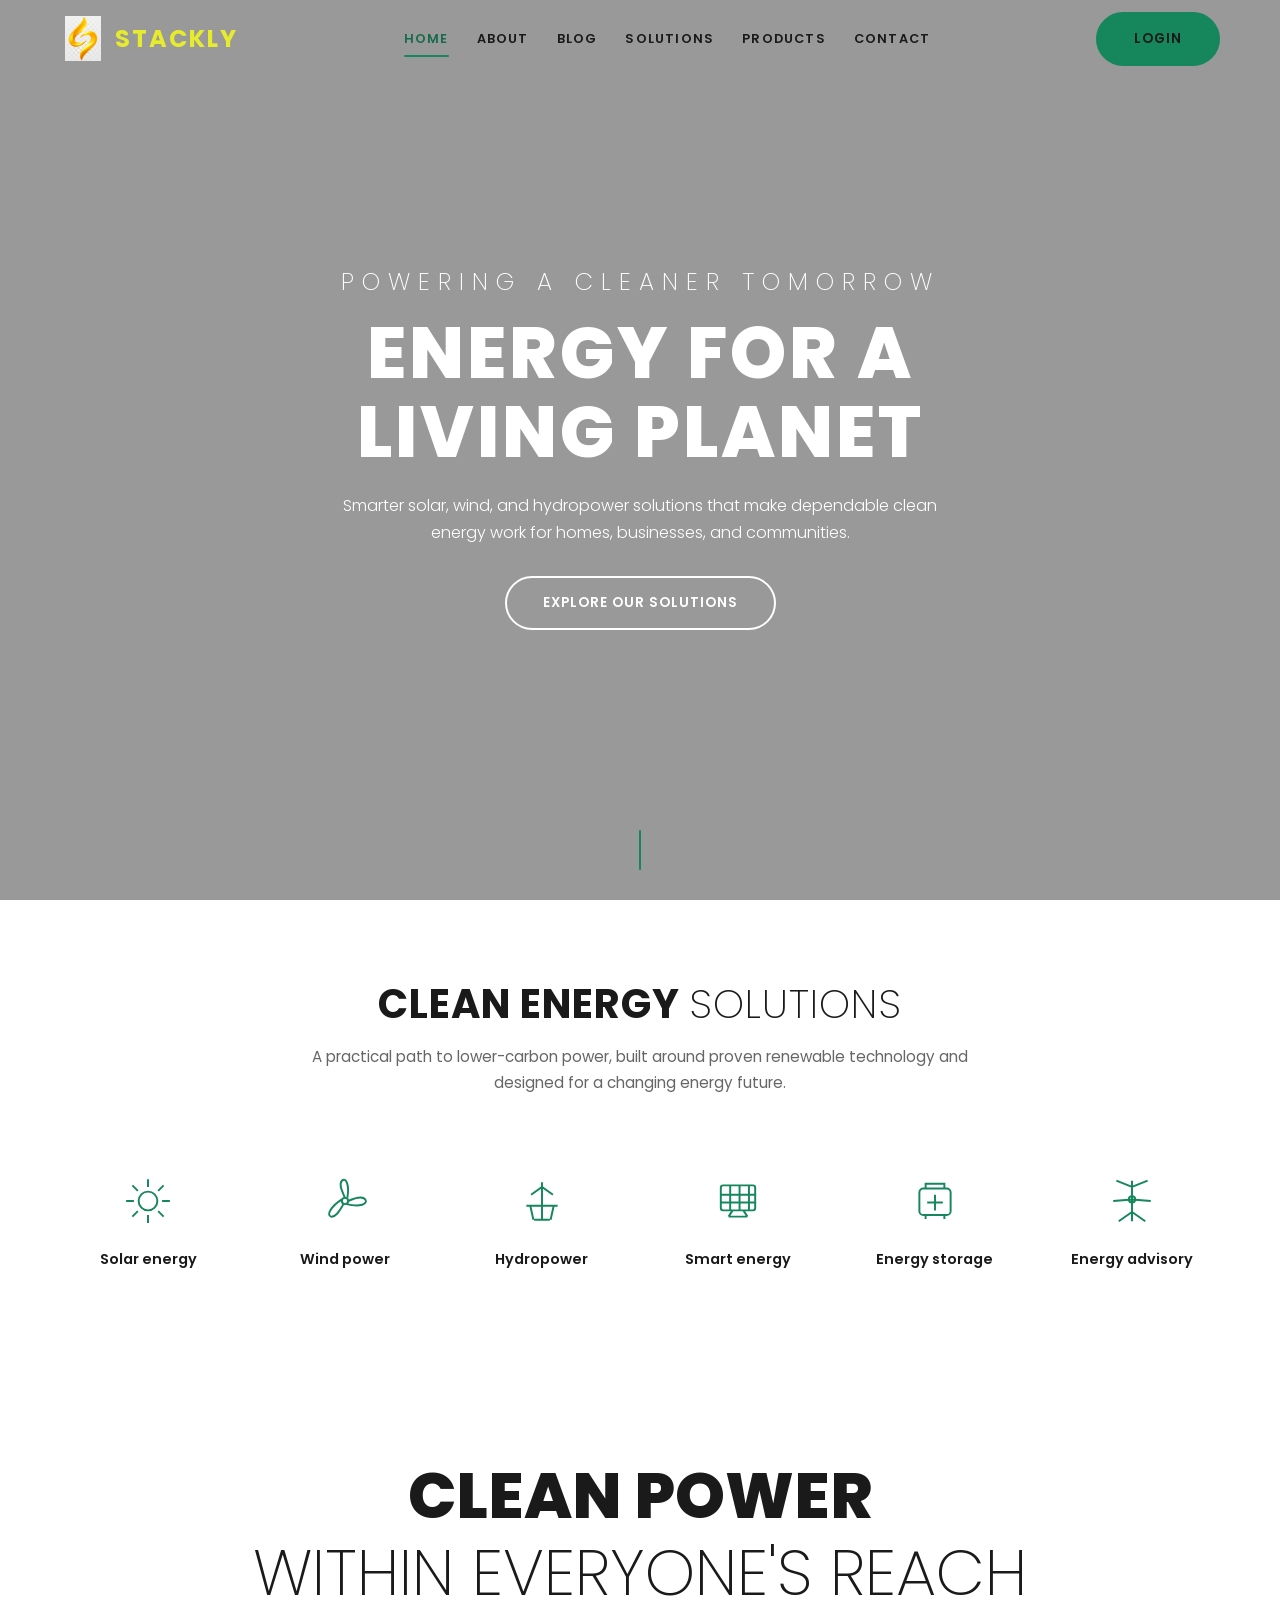
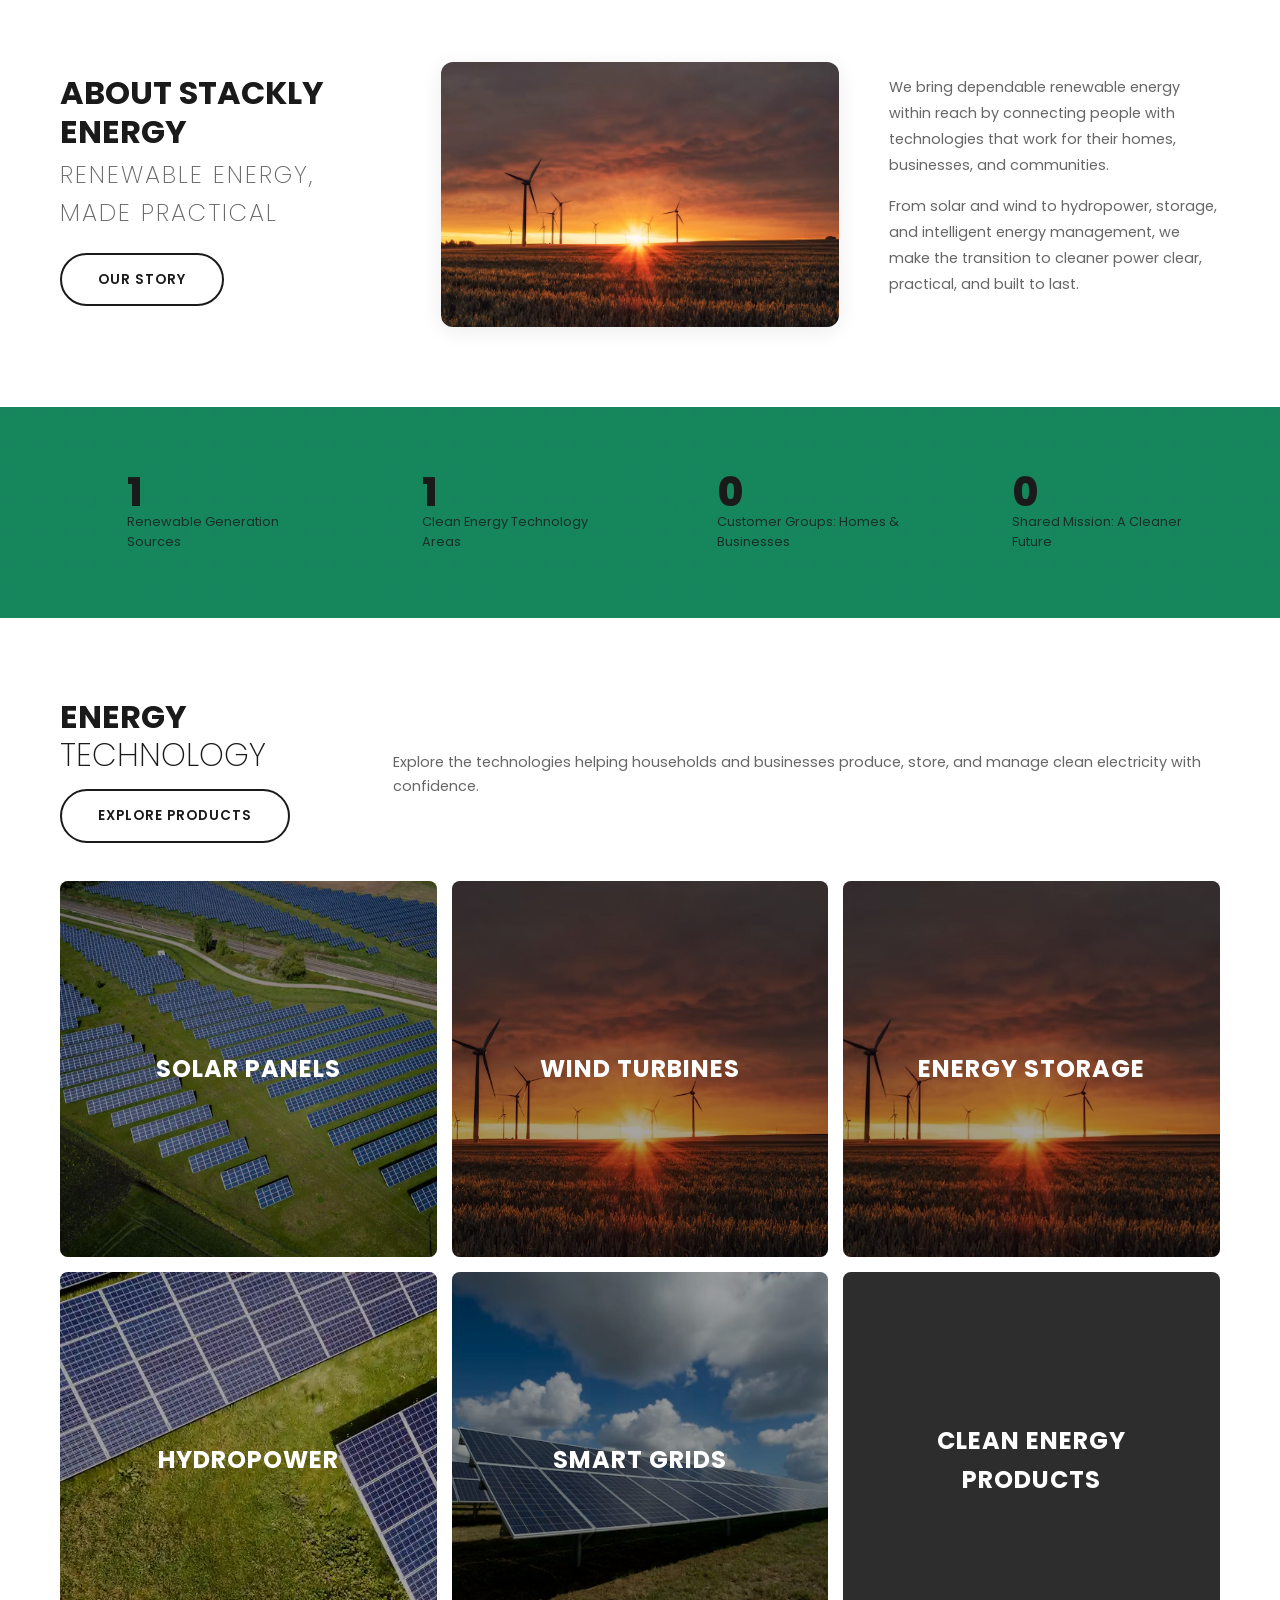
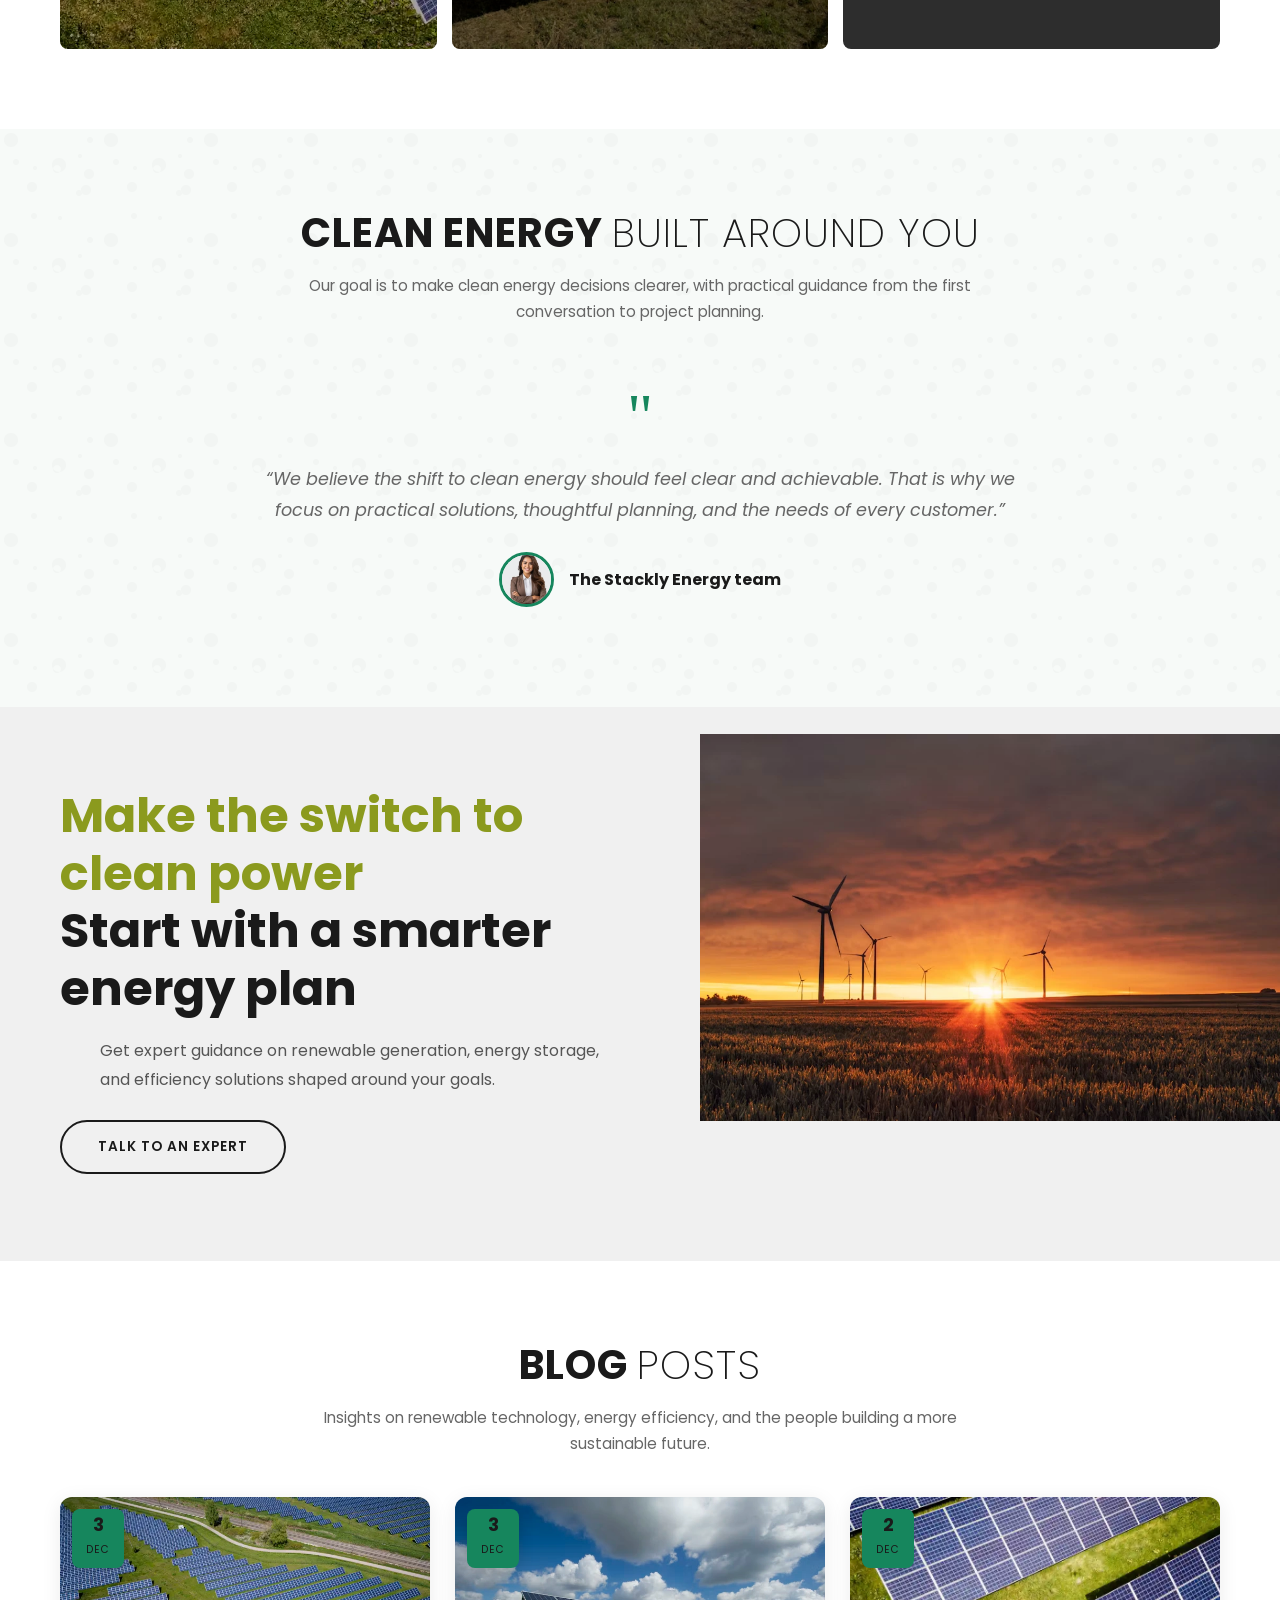
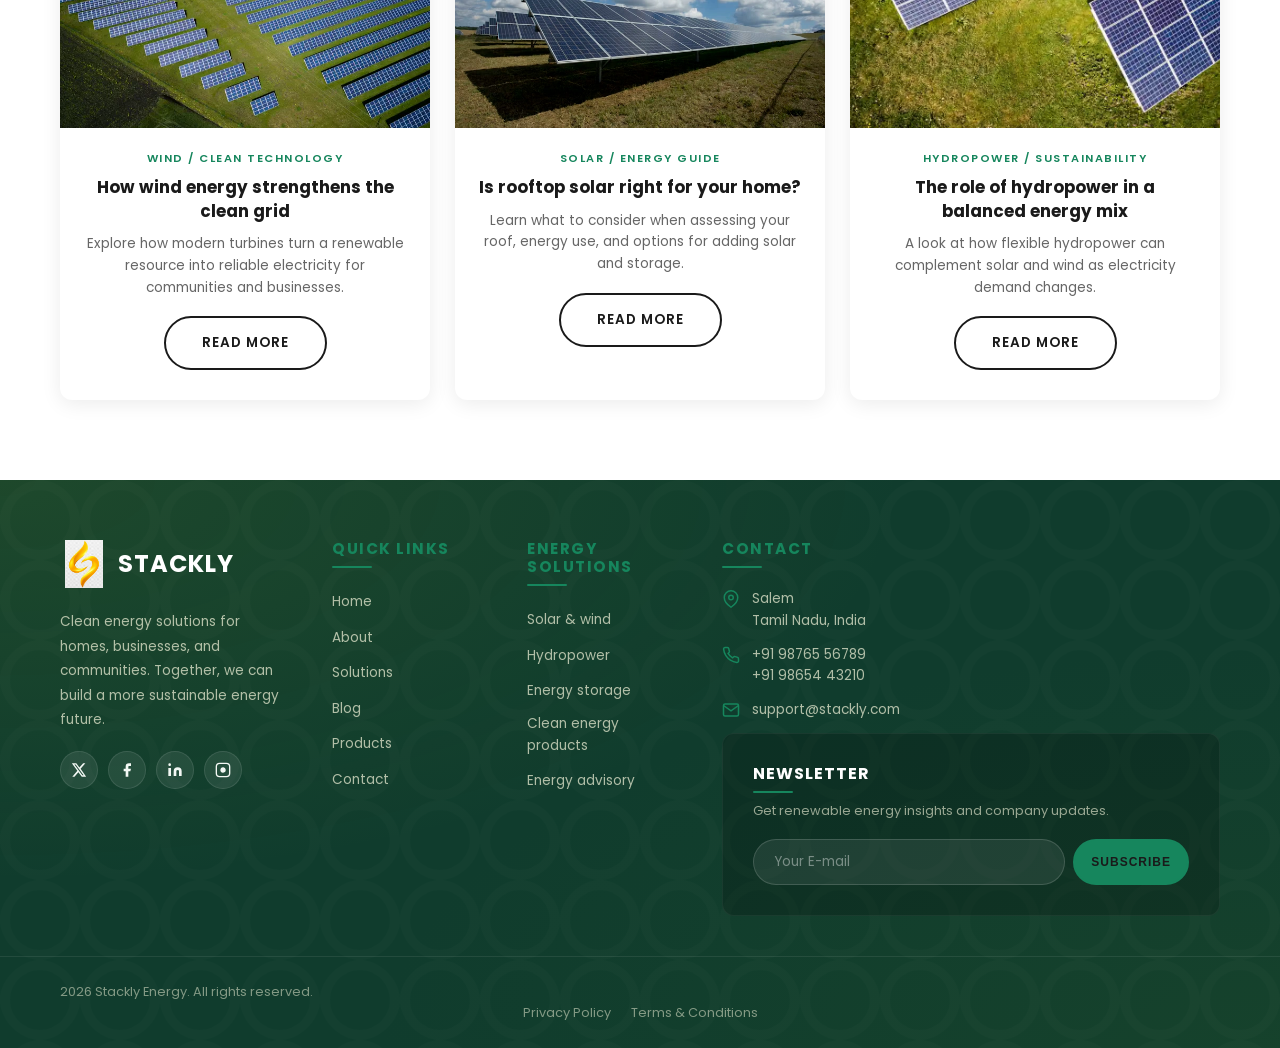
==== commit 98f523b3: "Add files via upload" ====
--- a/index.html
+++ b/index.html
@@ -15,7 +15,7 @@
         <div class="container">
             <div class="header-inner">
               <a href="index.html" class="logo">
-    <img src="logo.png" alt="STACKLY Logo" class="logo-image">
+    <img src="Glossy Golden Swoosh Emblem.webp" alt="STACKLY Logo" class="logo-image">
     <span class="logo-text">STACKLY</span>
 </a>
                 <nav class="nav">
@@ -112,7 +112,7 @@
                     <a href="about.html" class="btn btn-outline">Our story</a>
                 </div>
                 <div class="about-center fade-in">
-                    <img src="https://images.unsplash.com/photo-1509391366360-2e959784a276?auto=format&amp;fit=crop&amp;w=900&amp;q=85" alt="Solar panels generating clean electricity">
+                    <img src="pho6.webp" alt="Solar panels generating clean electricity">
                 </div>
                 <div class="about-right fade-in">
                     <p>We bring dependable renewable energy within reach by connecting people with technologies that work for their homes, businesses, and communities.</p>
@@ -178,31 +178,31 @@
             </div>
             <div class="products-grid stagger-container">
                     <a href="shop.html" class="product-card fade-in">
-                        <img src="https://images.unsplash.com/photo-1497440001374-f26997328c1b?auto=format&amp;fit=crop&amp;w=800&amp;q=85" alt="Solar panels under a clear sky">
+                        <img src="pho5.webp" alt="Solar panels under a clear sky">
                         <div class="product-overlay">
                             <h3 class="product-title">Solar panels</h3>
                         </div>
                     </a>
                 <a href="shop.html" class="product-card fade-in">
-                    <img src="https://images.unsplash.com/photo-1466611653911-95081537e5b7?auto=format&amp;fit=crop&amp;w=800&amp;q=85" alt="Wind turbines producing renewable energy">
+                    <img src="pho6.webp" alt="Wind turbines producing renewable energy">
                     <div class="product-overlay">
                         <h3 class="product-title">Wind turbines</h3>
                     </div>
                 </a>
                 <a href="shop.html" class="product-card fade-in">
-                    <img src="https://images.unsplash.com/photo-1497435334941-8c899ee9e8e9?auto=format&amp;fit=crop&amp;w=800&amp;q=85" alt="Renewable energy infrastructure in a green landscape">
+                    <img src="pho3.webp" alt="Renewable energy infrastructure in a green landscape">
                     <div class="product-overlay">
                         <h3 class="product-title">Energy storage</h3>
                     </div>
                 </a>
                 <a href="shop.html" class="product-card fade-in">
-                    <img src="https://images.unsplash.com/photo-1516937941344-00b4e0337589?auto=format&amp;fit=crop&amp;w=800&amp;q=85" alt="Hydroelectric dam and water">
+                    <img src="pho1.webp" alt="Hydroelectric dam and water">
                     <div class="product-overlay">
                         <h3 class="product-title">Hydropower</h3>
                     </div>
                 </a>
                 <a href="shop.html" class="product-card fade-in">
-                    <img src="https://images.unsplash.com/photo-1509391366360-2e959784a276?auto=format&amp;fit=crop&amp;w=800&amp;q=85" alt="Solar panels generating clean electricity">
+                    <img src="pho2.webp" alt="Solar panels generating clean electricity">
                     <div class="product-overlay">
                         <h3 class="product-title">Smart grids</h3>
                     </div>
@@ -248,7 +248,7 @@
     <a href="contact.html" class="btn btn-outline">Talk to an expert</a>
 </div>
             <div class="promo-image">
-                <img src="https://images.unsplash.com/photo-1509391366360-2e959784a276?auto=format&amp;fit=crop&amp;w=900&amp;q=85" alt="Solar panels generating clean electricity">
+                <img src="pho6.webp" alt="Solar panels generating clean electricity">
             </div>
         </div>
     </section>
@@ -263,7 +263,7 @@
             <div class="blog-grid stagger-container">
                 <article class="blog-card fade-in">
                     <div class="blog-image">
-                        <img src="https://images.unsplash.com/photo-1466611653911-95081537e5b7?auto=format&amp;fit=crop&amp;w=700&amp;q=85" alt="Wind turbines on a green hillside">
+                        <img src="pho5.webp" alt="Wind turbines on a green hillside">
                         <div class="blog-date">
                             <span class="day">3</span>
                             <span class="month">Dec</span>
@@ -278,7 +278,7 @@
                 </article>
                 <article class="blog-card fade-in">
                     <div class="blog-image">
-                        <img src="https://images.unsplash.com/photo-1497440001374-f26997328c1b?auto=format&amp;fit=crop&amp;w=700&amp;q=85" alt="Solar panels in a renewable energy installation">
+                        <img src="pho2.webp" alt="Solar panels in a renewable energy installation">
                         <div class="blog-date">
                             <span class="day">3</span>
                             <span class="month">Dec</span>
@@ -293,7 +293,7 @@
                 </article>
                 <article class="blog-card fade-in">
                     <div class="blog-image">
-                        <img src="https://images.unsplash.com/photo-1516937941344-00b4e0337589?auto=format&amp;fit=crop&amp;w=700&amp;q=85" alt="Hydropower dam producing electricity">
+                        <img src="pho1.webp" alt="Hydropower dam producing electricity">
                         <div class="blog-date">
                             <span class="day">2</span>
                             <span class="month">Dec</span>
@@ -365,7 +365,7 @@
                     <!-- Column 1: Brand -->
                     <div class="footer-column footer-brand">
                                   <a href="index.html" class="logo">
-    <img src="logoo - Copy.webp" alt="STACKLY Logo" class="logo-image">
+    <img src="Glossy Golden Swoosh Emblem.webp" alt="STACKLY Logo" class="logo-image">
     <span class="logo-text">STACKLY</span>
 </a>
                         <p>Clean energy solutions for homes, businesses, and communities. Together, we can build a more sustainable energy future.</p>
@@ -436,7 +436,7 @@
         
         <div class="footer-bottom">
             <div class="container">
-                <p>2025 Stackly Energy. All rights reserved.</p>
+                <p>2026 Stackly Energy. All rights reserved.</p>
                 <div class="footer-bottom-links">
                     <a href="404.html">Privacy Policy</a>
                     <a href="404.html">Terms & Conditions</a>
--- a/style.css
+++ b/style.css
@@ -296,7 +296,7 @@
 .logo-text {
     font-size: 1.4rem;
     font-weight: 800;
-    color: var(--dark);
+    color: green;
     letter-spacing: 2px;
 }
 
